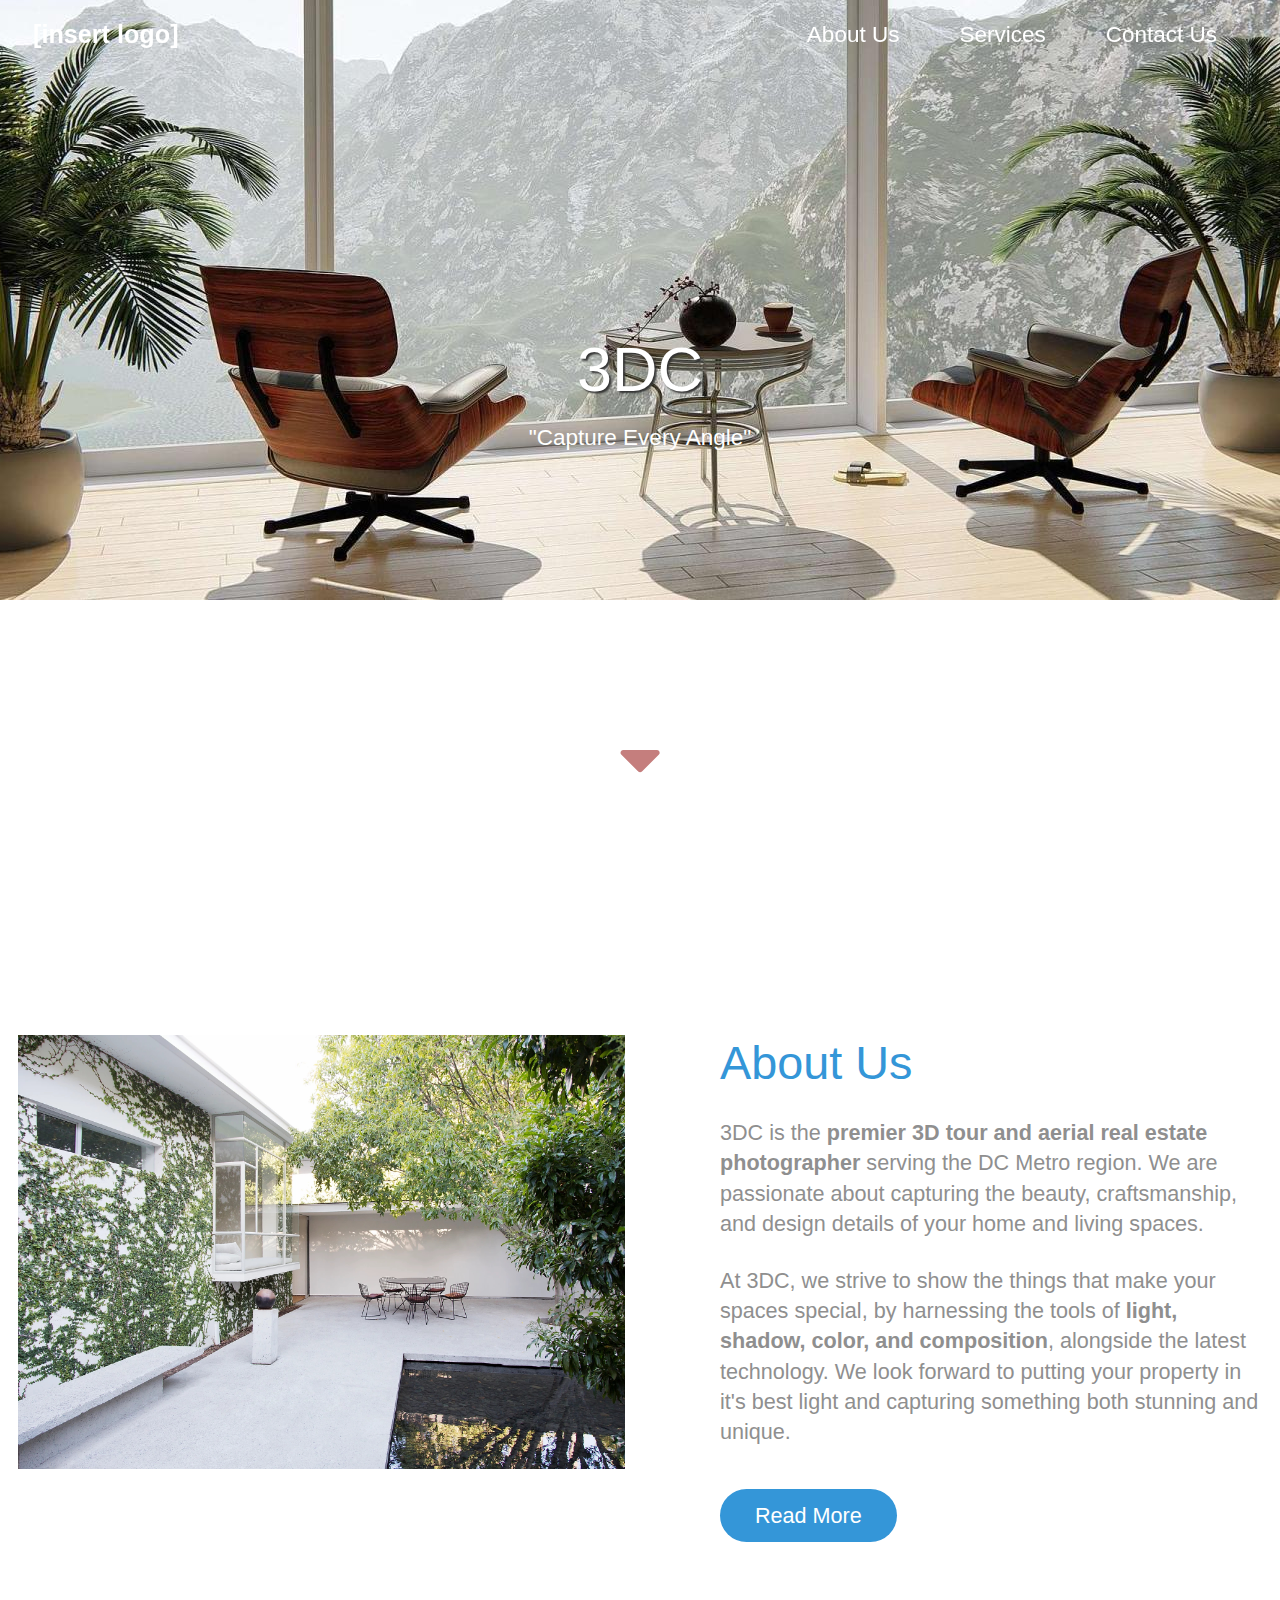
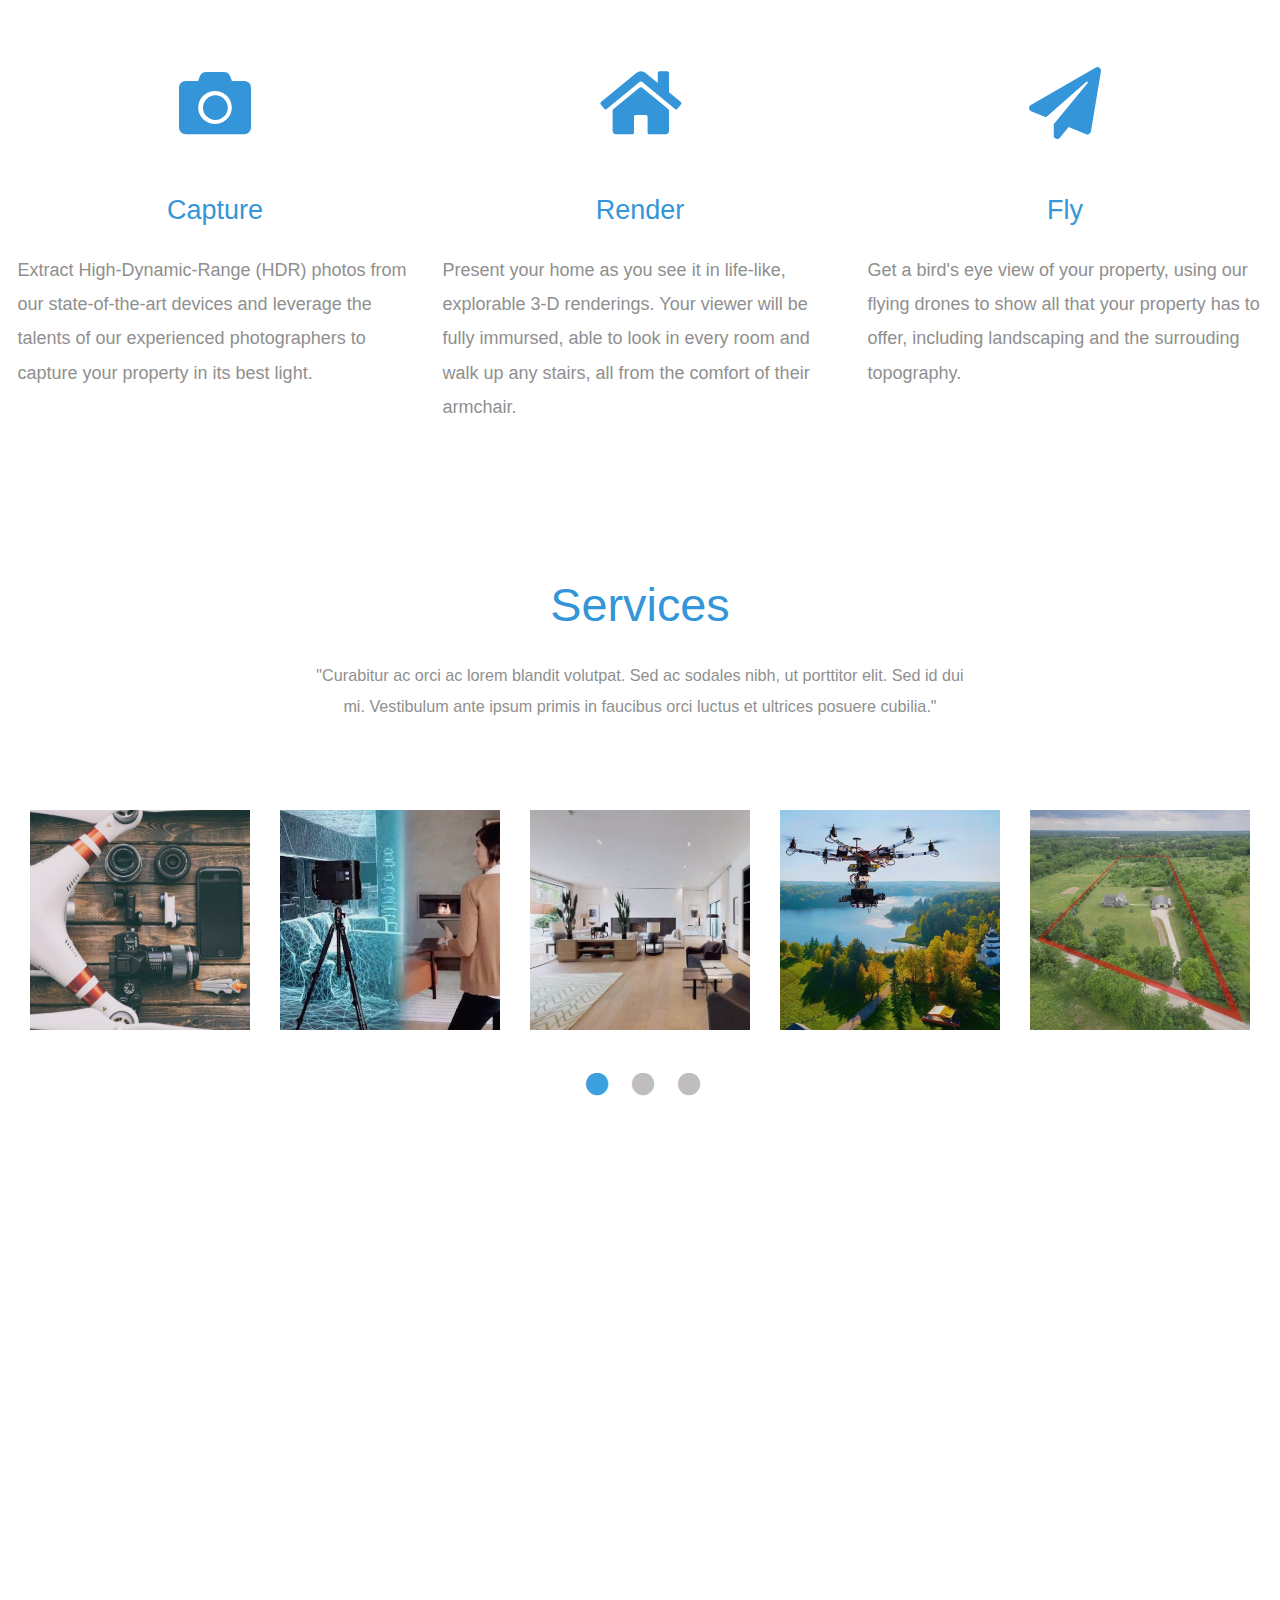
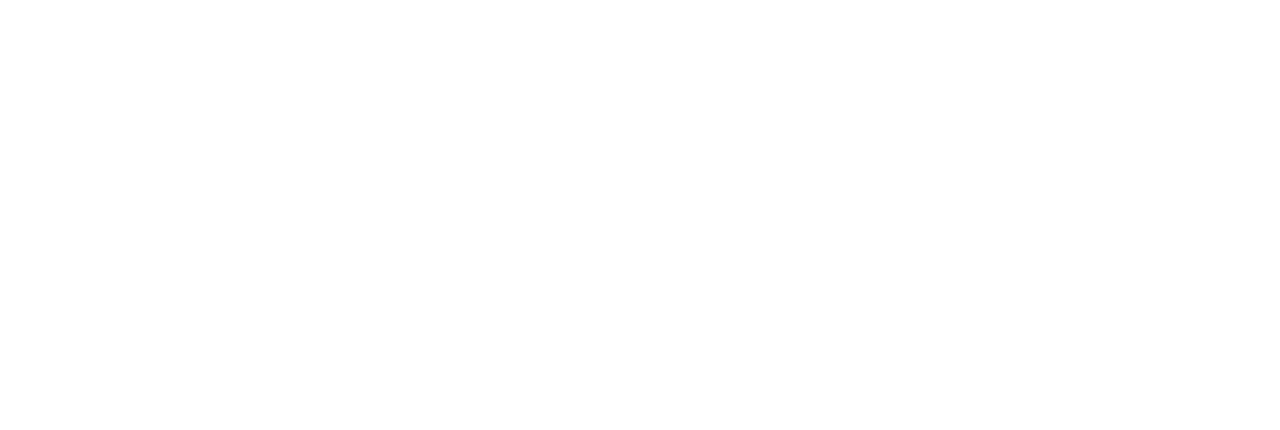
==== index.html @ afe804e0 "changed some placeholder text" ====
<!DOCTYPE html>
<html lang="en">
  <head>
    <meta charset="UTF-8" />
    <meta name="viewport" content="width=device-width, initial-scale=1.0" />
    <meta http-equiv="X-UA-Compatible" content="ie=edge" />
    <title>3dc homepage</title>
    <link rel="stylesheet" href="fontawesome-5.5/css/all.min.css" />
    <link rel="stylesheet" href="slick/slick.css">
    <link rel="stylesheet" href="slick/slick-theme.css">
    <link rel="stylesheet" href="magnific-popup/magnific-popup.css">
    <link rel="stylesheet" href="css/bootstrap.min.css" />
    <link rel="stylesheet" href="css/templatemo-style.css" />
    <!--
	The Town
	https://templatemo.com/tm-525-the-town
	-->
  </head>
  <body>
    <!-- Hero section -->
    <section id="hero" class="text-white tm-font-big tm-parallax">
      <!-- Navigation -->
      <nav class="navbar navbar-expand-md tm-navbar" id="tmNav">
        <div class="container">
          <div class="tm-next">
              <a href="#hero" class="navbar-brand">[insert logo]</a>
          </div>

          <button class="navbar-toggler" type="button" data-toggle="collapse" data-target="#navbarSupportedContent" aria-controls="navbarSupportedContent" aria-expanded="false" aria-label="Toggle navigation">
            <i class="fas fa-bars navbar-toggler-icon"></i>
          </button>
          <div class="collapse navbar-collapse" id="navbarSupportedContent">
            <ul class="navbar-nav ml-auto">
              <li class="nav-item">
                  <a class="nav-link tm-nav-link" href="#introduction">About Us</a>
              </li>
              <li class="nav-item">
                  <a class="nav-link tm-nav-link" href="#work">Services</a>
              </li>
              <li class="nav-item">
                  <a class="nav-link tm-nav-link" href="#contact">Contact Us</a>
              </li>
            </ul>
          </div>
        </div>
      </nav>

      <div class="text-center tm-hero-text-container">
        <div class="tm-hero-text-container-inner">
            <h2 class="tm-hero-title">3DC</h2>
            <p class="tm-hero-subtitle">
              "Capture Every Angle"
              <br />
            </p>
        </div>
      </div>

      <div class="tm-next tm-intro-next">
        <a href="#introduction" class="text-center tm-down-arrow-link">
          <i class="fas fa-3x fa-caret-down tm-down-arrow"></i>
        </a>
      </div>
    </section>

    <section id="introduction" class="tm-section-pad-top">
      <div class="container">
        <div class="row">
          <div class="col-lg-6">
            <img src="img/patio.jpg" alt="Image" class="img-fluid tm-intro-img" />
          </div>
          <div class="col-lg-6">
            <div class="tm-intro-text-container">
                <h2 class="tm-text-primary mb-4 tm-section-title">About Us</h2>
                <p class="mb-4 tm-intro-text">
                  3DC is the <strong>premier 3D tour and aerial real estate photographer </strong> serving the DC Metro region. We are passionate about capturing the beauty, craftsmanship, and design details of your home and living spaces.
              </p>
                <p class="mb-5 tm-intro-text">
                   At 3DC, we strive to show the things that make your spaces special, by harnessing the tools of <strong>light, shadow, color, and composition</strong>, alongside the latest technology. We look forward to putting your property in it's best light and capturing something both stunning and unique.
                  <!--<a rel="nofollow" href="https://templatemo.com">templatemo</a>. Thank you.
                  Curabitur dapibus tristique enim a imperdiet. Etiam
              tristique sem sed condimentum posuere.--> </p>
                <div class="tm-next">
                  <a href="#work" class="tm-intro-text tm-btn-primary">Read More</a>
                </div>
            </div>
          </div>
        </div>

        <div class="row tm-section-pad-top">
          <div class="col-lg-4">
            <i class="fas fa-4x fa-camera text-center tm-icon"></i>
            <h4 class="text-center tm-text-primary mb-4">Capture</h4>
            <p>
              Extract High-Dynamic-Range (HDR) photos from our state-of-the-art devices and leverage the talents of our experienced photographers to capture your property in its best light.
            </p>
          </div>

        <div class="col-lg-4 mt-5 mt-lg-0">
          <i class="fas fa-4x fa-home text-center tm-icon"></i>
          <h4 class="text-center tm-text-primary mb-4">Render</h4>
          <p>
            Present your home as you see it in life-like, explorable 3-D renderings. Your viewer will be fully immursed, able to look in every room and walk up any stairs, all from the comfort of their armchair.
          </p>
        </div>
        <div class="col-lg-4 mt-5 mt-lg-0">
          <i class="fas fa-4x fa-paper-plane text-center tm-icon"></i>
          <h4 class="text-center tm-text-primary mb-4">Fly</h4>
          <p>
            Get a bird's eye view of your property, using our flying drones to show all that your property has to offer, including landscaping and the surrouding topography.
          </p>
        </div>
      </div>
    </section>
    <section id="work" class="tm-section-pad-top">
      <div class="container tm-container-gallery">
        <div class="row">
          <div class="text-center col-12">
              <h2 class="tm-text-primary tm-section-title mb-4">Services</h2>
              <p class="mx-auto tm-work-description">
                "Curabitur ac orci ac lorem blandit volutpat. Sed ac sodales nibh, ut
                porttitor elit. Sed id dui mi. Vestibulum ante ipsum primis in faucibus
                orci luctus et ultrices posuere cubilia."
              </p>
          </div>
        </div>
        <div class="row">
            <div class="col-12">
                <div class="mx-auto tm-gallery-container">
                    <div class="grid tm-gallery">
                      <a href="img/1.jpg">
                        <figure class="effect-honey tm-gallery-item">
                          <img src="img/1.jpg" alt="Image" class="img-fluid">
                          <figcaption>
                            <h2><i>Package <span>Deals</span> </i></h2>
                          </figcaption>
                        </figure>
                      </a>
                      <a href="img/2.jpg">
                        <figure class="effect-honey tm-gallery-item">
                          <img src="img/2.jpg" alt="Image" class="img-fluid">
                          <figcaption>
                            <h2><i>3D <span>Property</span> Scans</i></h2>
                          </figcaption>
                        </figure>
                      </a>
                      <a href="img/3.jpg">
                        <figure class="effect-honey tm-gallery-item">
                          <img src="img/3.jpg" alt="Image" class="img-fluid">
                          <figcaption>
                            <h2><i>HDR <span>Photos</span> </i></h2>
                          </figcaption>
                        </figure>
                      </a>
                      <a href="img/4.jpg">
                        <figure class="effect-honey tm-gallery-item">
                          <img src="img/4.jpg" alt="Image" class="img-fluid">
                          <figcaption>
                            <h2><i>Aerial <span>Drone</span> Photography</i></h2>
                          </figcaption>
                        </figure>
                      </a>
                      <a href="img/5.jpg">
                        <figure class="effect-honey tm-gallery-item">
                          <img src="img/5.jpg" alt="Image" class="img-fluid">
                          <figcaption>
                            <h2><i>Property <span>Line</span> Overlays</i></h2>
                          </figcaption>
                        </figure>
                      </a>
                      <a href="img/6.jpg">
                        <figure class="effect-honey tm-gallery-item">
                          <img src="img/6.jpg" alt="Image" class="img-fluid">
                          <figcaption>
                            <h2><i>2D <span>Floor</span> Plans</i></h2>
                          </figcaption>
                        </figure>
                      </a>
                      <a href="img/7.jpg">
                        <figure class="effect-honey tm-gallery-item">
                          <img src="img/7.jpg" alt="Image" class="img-fluid">
                          <figcaption>
                            <h2><i>Meta <span>Data</span> Tagging</i></h2>
                          </figcaption>
                        </figure>
                      </a>
                      <a href="img/8.jpg">
                        <figure class="effect-honey tm-gallery-item">
                          <img src="img/8.jpg" alt="Image" class="img-fluid">
                          <figcaption>
                            <h2><i> <span>Consult</span> </i></h2>
                          </figcaption>
                        </figure>
                      </a>
                    </div>
                </div>
            </div>
          </div>
      </div>
    </section>

    <!-- Contact -->
    <section id="contact" class="tm-section-pad-top tm-parallax-2">
      <div class="container tm-container-contact">
        <div class="row">
            <div class="col-12">
                <h2 class="mb-4 tm-section-title">Contact Us</h2>
                <div class="mb-5 tm-underline">
                  <div class="tm-underline-inner"></div>
                </div>
                <p class="mb-5">
                  Nullam tincidunt, lacus a suscipit luctus, elit turpis tincidunt dui,
                  non tempus sem turpis vitae lorem. Maecenas eget odio in sapien ultrices
                  viverra vitae vel leo. Curabitur at elit eu risus pharetra pellentesque
                  at at velit.
                </p>
            </div>

            <div class="col-sm-12 col-md-6 d-flex align-items-center tm-contact-item">
              <a href="tel:0100200340" class="tm-contact-item-link">
                  <i class="fas fa-3x fa-phone mr-4"></i>
                  <span class="mb-0">202-640-1745‬</span>
              </a>
            </div>
            <div class="col-sm-12 col-md-6 d-flex align-items-center tm-contact-item">
              <a href="mailto:3dcsans@gmail.com" class="tm-contact-item-link">
                  <i class="fas fa-3x fa-envelope mr-4"></i>
                  <span class="mb-0">3dcsans@gmail.com</span>
              </a>
            </div>
            <!-- <div class="col-sm-12 col-md-6 d-flex align-items-center tm-contact-item">
              <a href="https://www.google.com/maps" class="tm-contact-item-link">
                  <i class="fas fa-3x fa-map-marker-alt mr-4"></i>
                  <span class="mb-0">Location on Maps</span>
              </a>
            </div> -->
            <!-- <div class="col-sm-12 col-md-6 d-flex align-items-center tm-contact-item">
              <form action="" method="get">
                <input name="email" type="email" placeholder="Subscribe your email" class="tm-input" required />
                <button type="submit" class="btn tm-btn-submit">Submit</button>
              </form>
            </div> -->
        </div>
      </div>
      <footer class="text-center small tm-footer">
          <p class="mb-0">
             &copy; 3DC
          </p>
          <p>
            Design: Modified <a rel="nofollow" href="https://templatemo.com" class="tm-footer-link">Template Mo</a>
          </p>
        </footer>
    </section>
    <script src="js/jquery-1.9.1.min.js"></script>
    <script src="slick/slick.min.js"></script>
    <script src="magnific-popup/jquery.magnific-popup.min.js"></script>
    <script src="js/jquery.singlePageNav.min.js"></script>
    <script src="js/bootstrap.min.js"></script>
    <script>

      function getOffSet(){
        var _offset = 450;
        var windowHeight = window.innerHeight;

        if(windowHeight > 500) {
          _offset = 400;
        }
        if(windowHeight > 680) {
          _offset = 300
        }
        if(windowHeight > 830) {
          _offset = 210;
        }

        return _offset;
      }

      function setParallaxPosition($doc, multiplier, $object){
        var offset = getOffSet();
        var from_top = $doc.scrollTop(),
          bg_css = 'center ' +(multiplier * from_top - offset) + 'px';
        $object.css({"background-position" : bg_css });
      }

      // Parallax function
      // Adapted based on https://codepen.io/roborich/pen/wpAsm
      var background_image_parallax = function($object, multiplier, forceSet){
        multiplier = typeof multiplier !== 'undefined' ? multiplier : 0.5;
        multiplier = 1 - multiplier;
        var $doc = $(document);
        // $object.css({"background-attatchment" : "fixed"});

        if(forceSet) {
          setParallaxPosition($doc, multiplier, $object);
        } else {
          $(window).scroll(function(){
            setParallaxPosition($doc, multiplier, $object);
          });
        }
      };

      var background_image_parallax_2 = function($object, multiplier){
        multiplier = typeof multiplier !== 'undefined' ? multiplier : 0.5;
        multiplier = 1 - multiplier;
        var $doc = $(document);
        $object.css({"background-attachment" : "fixed"});
        $(window).scroll(function(){
          var firstTop = $object.offset().top,
              pos = $(window).scrollTop(),
              yPos = Math.round((multiplier * (firstTop - pos)) - 186);

          var bg_css = 'center ' + yPos + 'px';

          $object.css({"background-position" : bg_css });
        });
      };

      $(function(){
        // Hero Section - Background Parallax
        background_image_parallax($(".tm-parallax"), 0.30, false);
        background_image_parallax_2($("#contact"), 0.80);

        // Handle window resize
        window.addEventListener('resize', function(){
          background_image_parallax($(".tm-parallax"), 0.30, true);
        }, true);

        // Detect window scroll and update navbar
        $(window).scroll(function(e){
          if($(document).scrollTop() > 120) {
            $('.tm-navbar').addClass("scroll");
          } else {
            $('.tm-navbar').removeClass("scroll");
          }
        });

        // Close mobile menu after click
        $('#tmNav a').on('click', function(){
          $('.navbar-collapse').removeClass('show');
        })

        // Scroll to corresponding section with animation
        $('#tmNav').singlePageNav();

        // Add smooth scrolling to all links
        // https://www.w3schools.com/howto/howto_css_smooth_scroll.asp
        $("a").on('click', function(event) {
          if (this.hash !== "") {
            event.preventDefault();
            var hash = this.hash;

            $('html, body').animate({
              scrollTop: $(hash).offset().top
            }, 400, function(){
              window.location.hash = hash;
            });
          } // End if
        });

        // Pop up
        $('.tm-gallery').magnificPopup({
          delegate: 'a',
          type: 'image',
          gallery: { enabled: true }
        });

        // Gallery
        $('.tm-gallery').slick({
          dots: true,
          infinite: false,
          slidesToShow: 5,
          slidesToScroll: 2,
          responsive: [
          {
            breakpoint: 1199,
            settings: {
              slidesToShow: 4,
              slidesToScroll: 2
            }
          },
          {
            breakpoint: 991,
            settings: {
              slidesToShow: 3,
              slidesToScroll: 2
            }
          },
          {
            breakpoint: 767,
            settings: {
              slidesToShow: 2,
              slidesToScroll: 1
            }
          },
          {
            breakpoint: 480,
            settings: {
              slidesToShow: 1,
              slidesToScroll: 1
            }
          }
        ]
        });
      });
    </script>
  </body>
</html>
---- css/templatemo-style.css ----
/*

The Town

https://templatemo.com/tm-525-the-town

*/

html {
  font-size: 18px;
}

body {
  color: #8f8f8f;
  margin: 0;
  padding: 0;
  overflow-x: hidden;
}
a {
  transition: all 0.3s ease;
}

a:hover,
a:focus {
  text-decoration: none;
}

a:focus {
  outline: none;
}

.btn {
  padding: 8px 32px;
}

.btn:hover {
  background-color: #ced4da;
}

.tm-section-pad-top {
  padding-top: 135px;
}

.tm-text-primary {
  color: #3496d8;
}

.tm-font-big {
  font-size: 1.25rem;
}

.tm-btn-primary {
  color: white;
  background-color: #3496d8;
  padding: 14px 35px;
  border-radius: 30px;
}

.tm-btn-primary:hover,
.tm-btn-primary:focus {
  color: white;
  background-color: #73c1f6;
}

/* Navbar */

.tm-navbar {
  position: fixed;
  width: 100%;
  z-index: 1000;
  background-color: transparent;
  transition: all 0.3s ease;
}

.tm-navbar.scroll {
  background-color: white;
  border-bottom: 1px solid #e9ecef;
}

.navbar-brand {
  color: white;
  font-size: 1.4rem;
  font-weight: bold;
}

.navbar-brand:hover,
.tm-navbar.scroll .navbar-brand:hover {
  color: #3496d8;
}

.tm-navbar.scroll .navbar-brand {
  color: #8f8f8f;
}

.nav-item {
  list-style: none;
}

.tm-nav-link {
  color: white;
}

.tm-navbar.scroll .tm-nav-link {
  color: #8f8f8f;
}

.tm-navbar.scroll .tm-nav-link:hover,
.tm-navbar.scroll .tm-nav-link.current,
.tm-nav-link:hover {
  color: #3496d8;
}

.navbar-toggler {
  border: 1px solid white;
  padding-left: 10px;
  padding-right: 10px;
}

.navbar-toggler-icon {
  color: white;
  padding-top: 6px;
}

.tm-navbar.scroll .navbar-toggler {
  border: 1px solid #8f8f8f;
}

.tm-navbar.scroll .navbar-toggler-icon {
  color: #8f8f8f;
}

/* Hero */

#hero {
  background-image: url(../img/view2.jpg);
  background-repeat: no-repeat;
  height: 100vh;
  min-height: 375px;
  position: relative;
}

@media (min-height: 830px) {
  #hero {
    background-position: center -210px;
  }
}

@media (min-height: 680px) and (max-height: 829px) {
  #hero {
    background-position: center -300px;
  }
}

@media (min-height: 500px) and (max-height: 679px) {
  #hero {
    background-position: center -400px;
  }
}

@media (max-height: 499px) {
  #hero {
    background-position: center -450px;
  }
}

.tm-hero-text-container {
  width: 100%;
  height: 100%;
  display: flex;
  flex-flow: column;
  justify-content: center;
}

.tm-hero-text-container-inner {
  margin-top: -90px;
}

.tm-hero-title {
  font-size: 3.5rem;
  text-shadow: 2px 2px 2px #333;
}

.tm-intro-next {
  position: absolute;
  bottom: 100px;
  left: 0;
  right: 0;
}

@media (max-height: 480px) {
  .tm-hero-text-container-inner {
    margin-top: -40px;
  }

  .tm-intro-next {
    bottom: 20px;
  }
}

.tm-down-arrow-link {
  display: block;
  margin-top: 18%;
}

.tm-down-arrow {
  color: #c57e7d;
  cursor: pointer;
  background: white;
  border-radius: 50%;
  padding: 10px 22px 8px;
  transition: all 0.3s ease;
}

.tm-down-arrow:hover,
.tm-down-arrow:focus {
  color: white;
  background: #3496d8;
}

/* Introduction */

.tm-section-title {
  font-size: 2.6rem;
  font-weight: normal;
}

.tm-intro-text {
  font-size: 1.2rem;
  line-height: 1.4;
}

.tm-icon {
  display: block;
  margin-bottom: 55px;
  color: #3496d8;
}

/* Work */

.tm-work-description {
  max-width: 650px;
  width: 100%;
  font-size: 0.9rem;
}

.tm-gallery-container {
  padding-top: 70px;
  padding-bottom: 120px;
}

.tm-gallery-item {
  margin: 0 15px;
}

.slick-dots {
  bottom: -65px;
}

.slick-dots li {
  margin: 0 13px;
}

.slick-dots li button:hover:before,
.slick-dots li button:focus:before,
.slick-dots li.slick-active button:before {
  opacity: 1;
  color: #3ba0dd;
}

.slick-dots li button:before {
  font-size: 26px;
}

/* Hover Effect */
/* Common style */
.grid figure {
  position: relative;
  float: left;
  overflow: hidden;
  /* margin: 10px 1%;
  min-width: 320px;
	max-width: 480px;
	max-height: 360px;
	width: 48%; */
  background: #3085a3;
  text-align: center;
  cursor: pointer;
}

.grid figure img {
  position: relative;
  display: block;
  min-height: 100%;
  max-width: 100%;
  opacity: 0.8;
}

.grid figure figcaption {
  padding: 2em;
  color: #fff;
  text-transform: uppercase;
  font-size: 1.25em;
  -webkit-backface-visibility: hidden;
  backface-visibility: hidden;
}

.grid figure figcaption::before,
.grid figure figcaption::after {
  pointer-events: none;
}

.grid figure figcaption,
.grid figure figcaption > a {
  position: absolute;
  top: 0;
  left: 0;
  width: 100%;
  height: 100%;
}

/* Anchor will cover the whole item by default */
/* For some effects it will show as a button */
.grid figure figcaption > a {
  z-index: 1000;
  text-indent: 200%;
  white-space: nowrap;
  font-size: 0;
  opacity: 0;
}

.grid figure h2 {
  word-spacing: -0.15em;
  font-weight: 300;
}

.grid figure h2 span {
  font-weight: 800;
}

.grid figure h2,
.grid figure p {
  margin: 0;
}

.grid figure p {
  letter-spacing: 1px;
  font-size: 68.5%;
}

/*---------------*/
/***** Honey *****/
/*---------------*/

figure.effect-honey {
  background: #4a3753;
  max-width: 220px;
}

figure.effect-honey img {
  opacity: 0.9;
  -webkit-transition: opacity 0.35s;
  transition: opacity 0.35s;
}

figure.effect-honey:hover img {
  opacity: 0.5;
}

figure.effect-honey figcaption::before {
  position: absolute;
  bottom: 0;
  left: 0;
  width: 100%;
  height: 10px;
  background: #3496d8;
  content: "";
  -webkit-transform: translate3d(0, 10px, 0);
  transform: translate3d(0, 10px, 0);
}

figure.effect-honey h2 {
  position: absolute;
  bottom: 0;
  left: 0;
  padding: 1em 1.5em;
  width: 100%;
  text-align: left;
  -webkit-transform: translate3d(0, -30px, 0);
  transform: translate3d(0, -30px, 0);
}

figure.effect-honey h2 i {
  font-style: normal;
  opacity: 0;
  -webkit-transition: opacity 0.35s, -webkit-transform 0.35s;
  transition: opacity 0.35s, transform 0.35s;
  -webkit-transform: translate3d(0, -30px, 0);
  transform: translate3d(0, -30px, 0);
}

figure.effect-honey figcaption::before,
figure.effect-honey h2 {
  -webkit-transition: -webkit-transform 0.35s;
  transition: transform 0.35s;
}

figure.effect-honey:hover figcaption::before,
figure.effect-honey:hover h2,
figure.effect-honey:hover h2 i {
  opacity: 1;
  -webkit-transform: translate3d(0, 0, 0);
  transform: translate3d(0, 0, 0);
}

/* Contact */

#contact {
  color: white;
  background-image: url(../img/glass.jpg);
  background-position: center;
  background-repeat: no-repeat;
  min-height: 850px;
  position: relative;
  padding-bottom: 50px;
  padding-top: 160px;
}

.tm-underline {
  border-top: 2px solid white;
  height: 8px;
  width: 100%;
}

.tm-underline-inner {
  width: 25%;
  height: 8px;
  background: white;
}

.tm-contact-item {
  margin-bottom: 75px;
}

.tm-contact-item-link {
  display: flex;
  align-items: center;
}

.tm-contact-item-link i,
.tm-contact-item-link span {
  color: white;
  transition: all 0.3s ease;
}

.tm-contact-item-link:hover i,
.tm-contact-item-link:hover span {
  color: #3496d8;
}

.tm-input {
  padding: 8px 25px;
  border-radius: 3px;
  border: 1px solid white;
  background: transparent;
  color: white;
}

::placeholder {
  /* Chrome, Firefox, Opera, Safari 10.1+ */
  color: white;
  opacity: 1; /* Firefox */
}

:-ms-input-placeholder {
  /* Internet Explorer 10-11 */
  color: white;
}

::-ms-input-placeholder {
  /* Microsoft Edge */
  color: white;
}

.tm-btn-submit {
  margin-left: 20px;
}

.tm-footer {
  position: absolute;
  bottom: 35px;
  left: 0;
  right: 0;
  padding: 0 15px;
}

.tm-footer-link {
  color: white;
}

.tm-footer-link:hover,
.tm-footer-link:focus {
  color: #3496d8;
  text-decoration: none;
}

p {
  line-height: 1.9;
}

@media (min-width: 768px) {
  .tm-intro-text-container {
    padding-left: 65px;
  }

  .navbar-expand-md .navbar-nav .nav-link {
    padding-right: 30px;
    padding-left: 30px;
  }
}

@media (min-width: 1200px) {
  .container {
    max-width: 1275px;
  }

  .tm-container-gallery {
    max-width: 1290px;
  }

  .tm-container-contact {
    max-width: 1063px;
  }
}

@media (max-width: 991px) {
  .tm-intro-text-container {
    padding-left: 15px;
    padding-top: 30px;
    max-width: 600px;
    margin-left: auto;
    margin-right: auto;
  }

  .tm-intro-img {
    display: block;
    margin-left: auto;
    margin-right: auto;
  }

  .tm-btn-submit {
    margin-left: 0;
    margin-top: 20px;
  }
}

@media (max-width: 767px) {
  .tm-btn-submit {
    margin-left: 20px;
    margin-top: 0;
  }

  .navbar-nav {
    max-width: 200px;
    text-align: right;
  }

  .navbar-collapse {
    background-color: rgb(255, 255, 255);
    padding: 10px;
    border-radius: 3px;
  }

  .navbar-collapse .nav-link {
    color: #8f8f8f;
  }
}

@media (max-width: 480px) {
  .tm-gallery-container {
    max-width: 220px;
    margin-left: auto;
    margin-right: auto;
  }

  .slick-dots li {
    margin: 0 8px;
  }

  .tm-gallery-item {
    margin: 0;
  }
}

@media (max-width: 420px) {
  .tm-btn-submit {
    display: block;
    margin-left: 0;
    margin-top: 20px;
  }
}
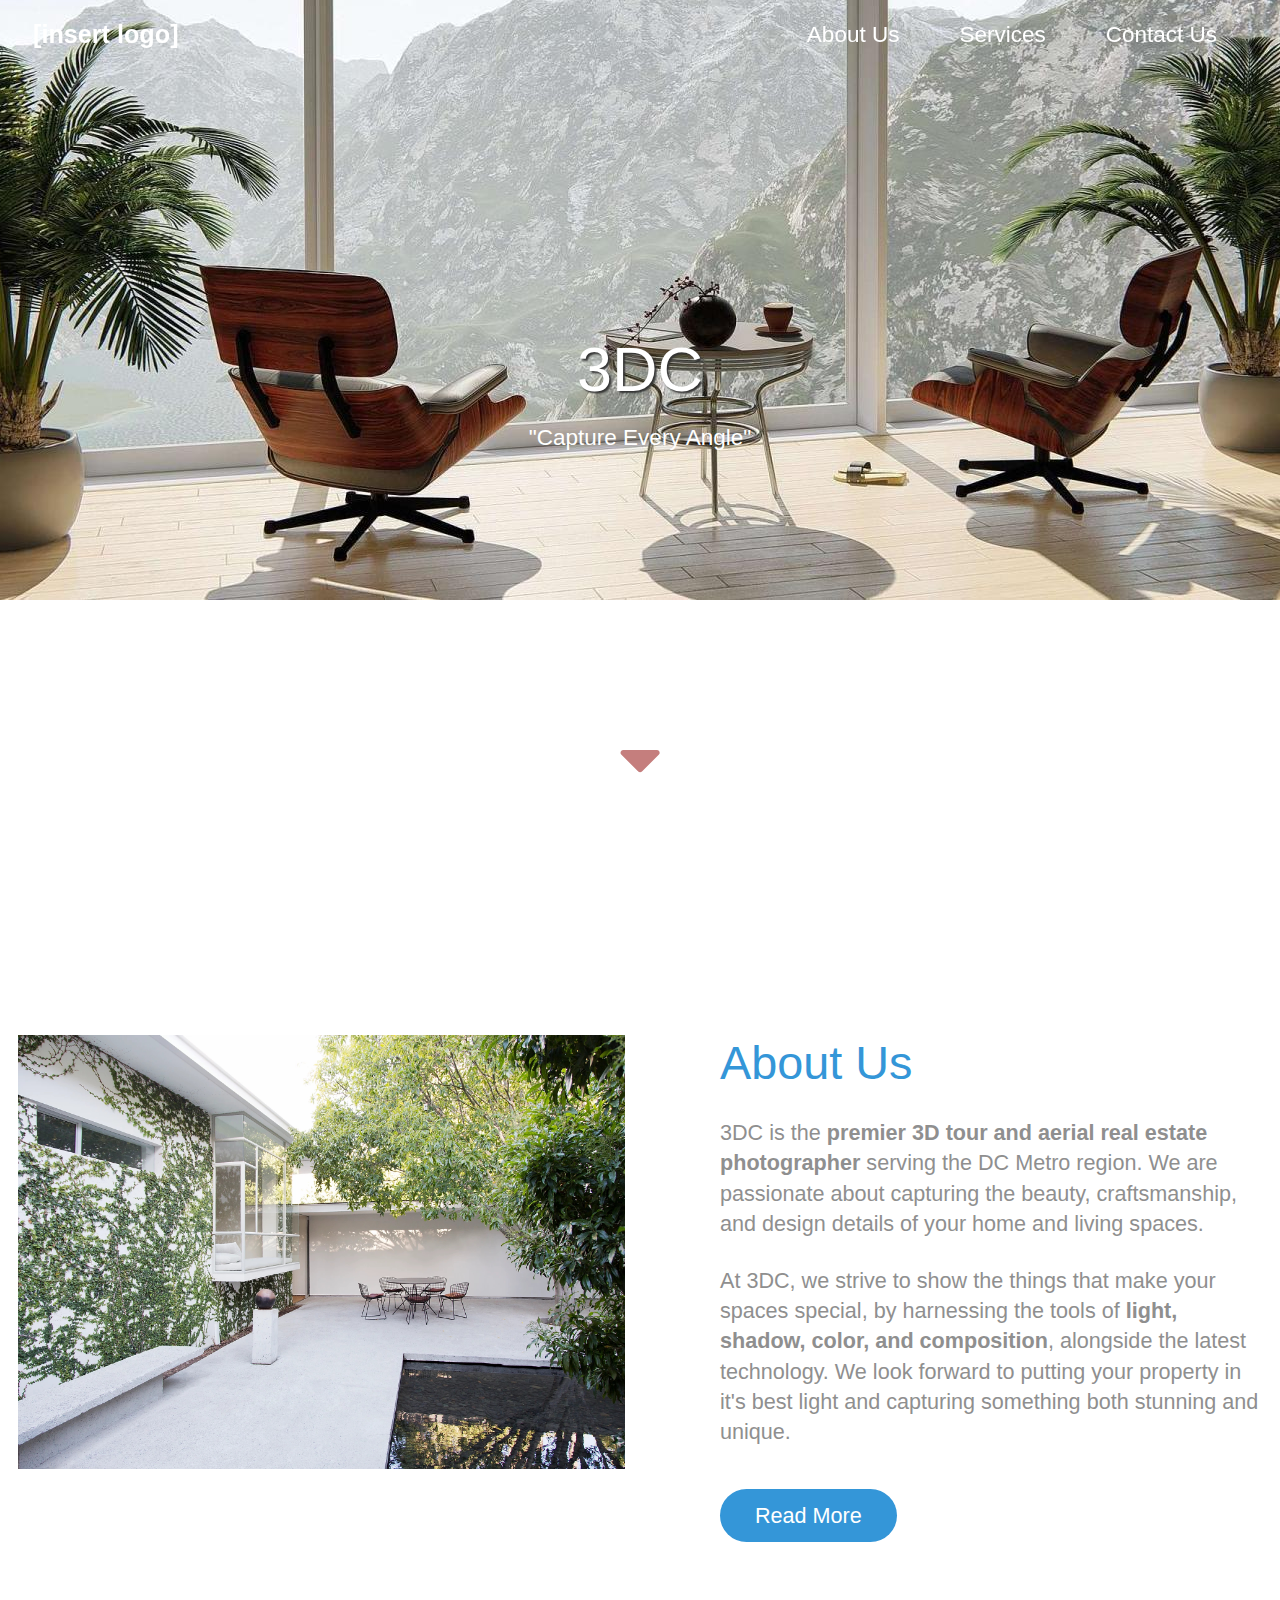
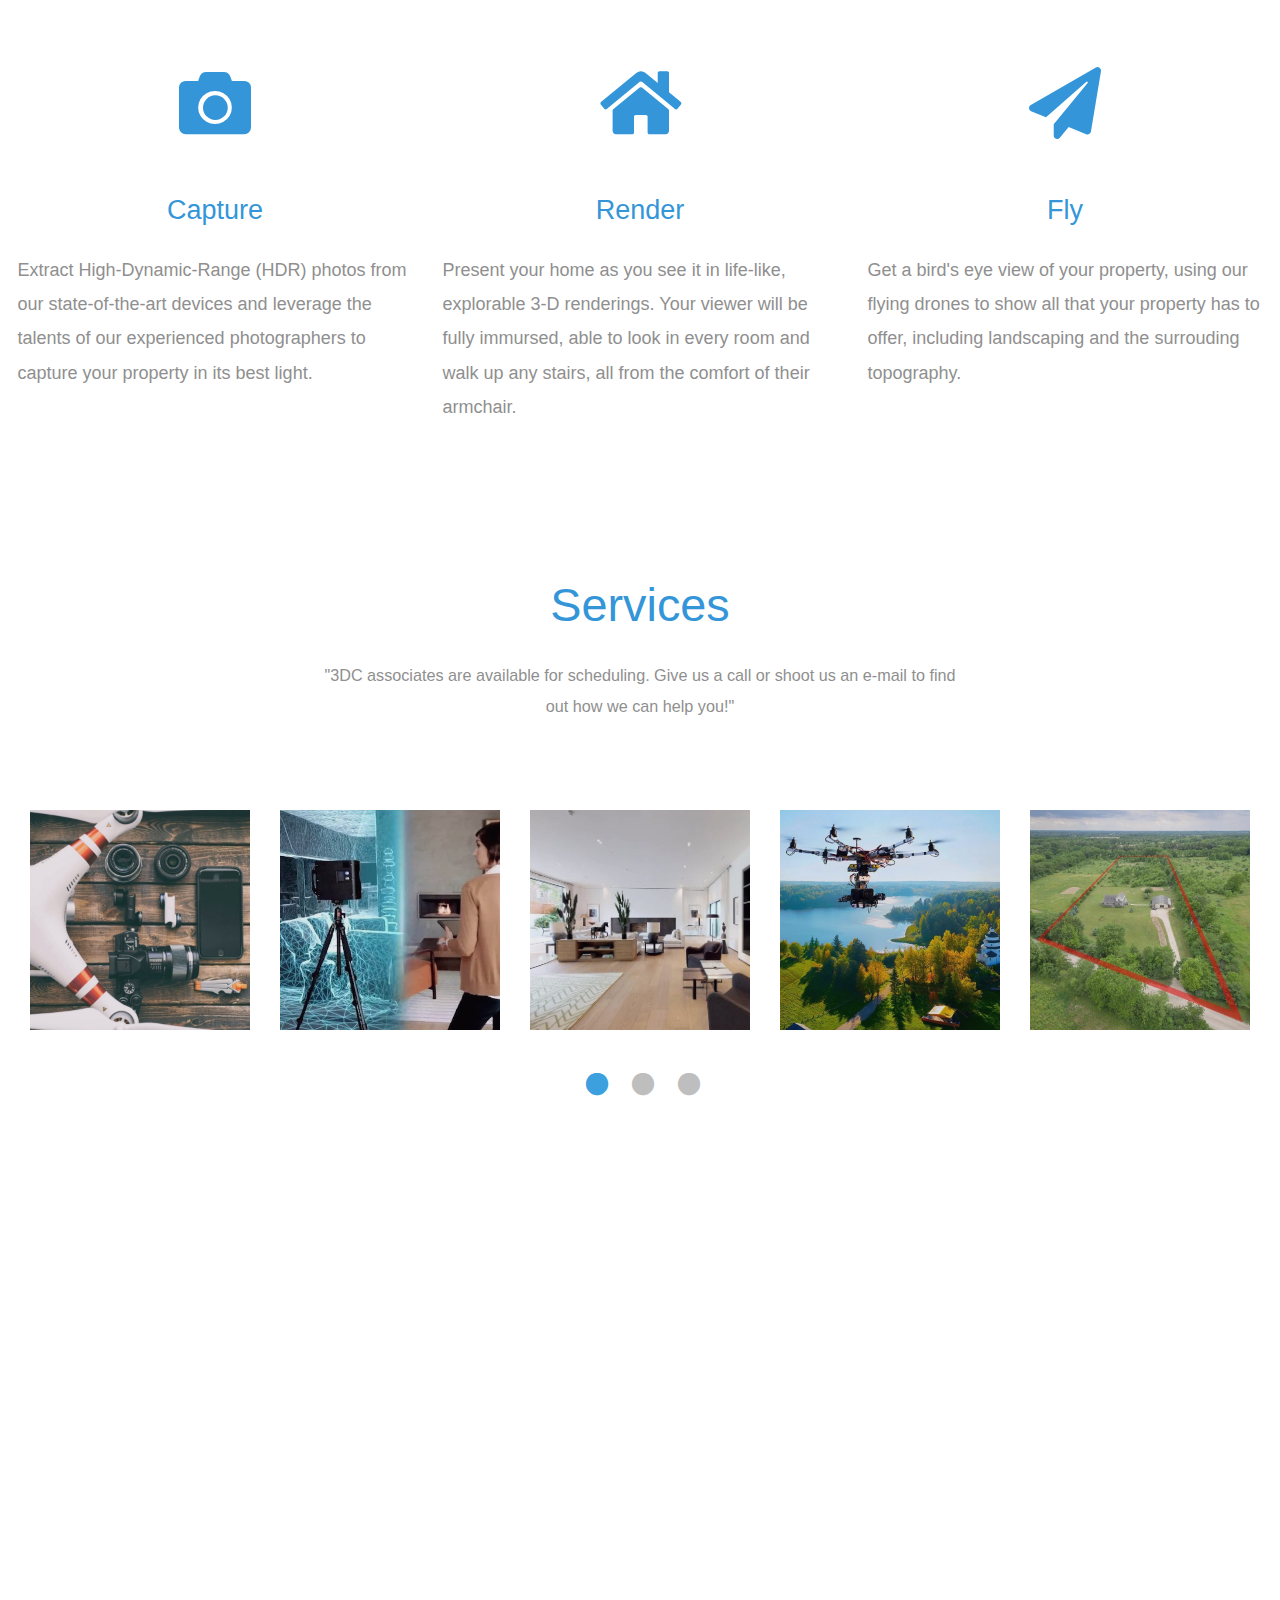
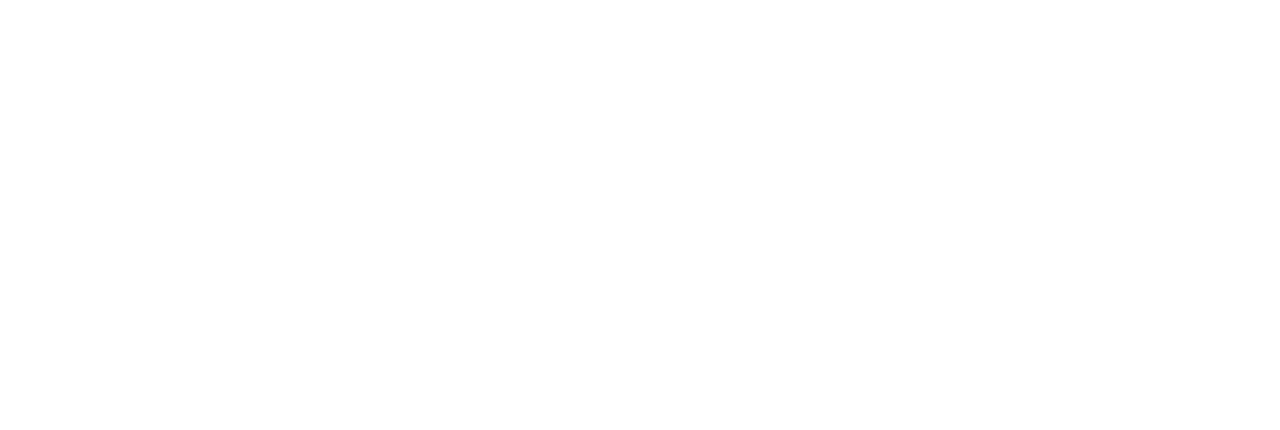
==== commit 6f86155f: "contact info" ====
--- a/index.html
+++ b/index.html
@@ -117,9 +117,7 @@
           <div class="text-center col-12">
               <h2 class="tm-text-primary tm-section-title mb-4">Services</h2>
               <p class="mx-auto tm-work-description">
-                "Curabitur ac orci ac lorem blandit volutpat. Sed ac sodales nibh, ut
-                porttitor elit. Sed id dui mi. Vestibulum ante ipsum primis in faucibus
-                orci luctus et ultrices posuere cubilia."
+                "3DC associates are available for scheduling. Give us a call or shoot us an e-mail to find out how we can help you!"
               </p>
           </div>
         </div>
@@ -222,9 +220,9 @@
               </a>
             </div>
             <div class="col-sm-12 col-md-6 d-flex align-items-center tm-contact-item">
-              <a href="mailto:3dcsans@gmail.com" class="tm-contact-item-link">
+              <a href="mailto:email@3dc.biz" class="tm-contact-item-link">
                   <i class="fas fa-3x fa-envelope mr-4"></i>
-                  <span class="mb-0">3dcsans@gmail.com</span>
+                  <span class="mb-0">email@3dc.biz</span>
               </a>
             </div>
             <!-- <div class="col-sm-12 col-md-6 d-flex align-items-center tm-contact-item">
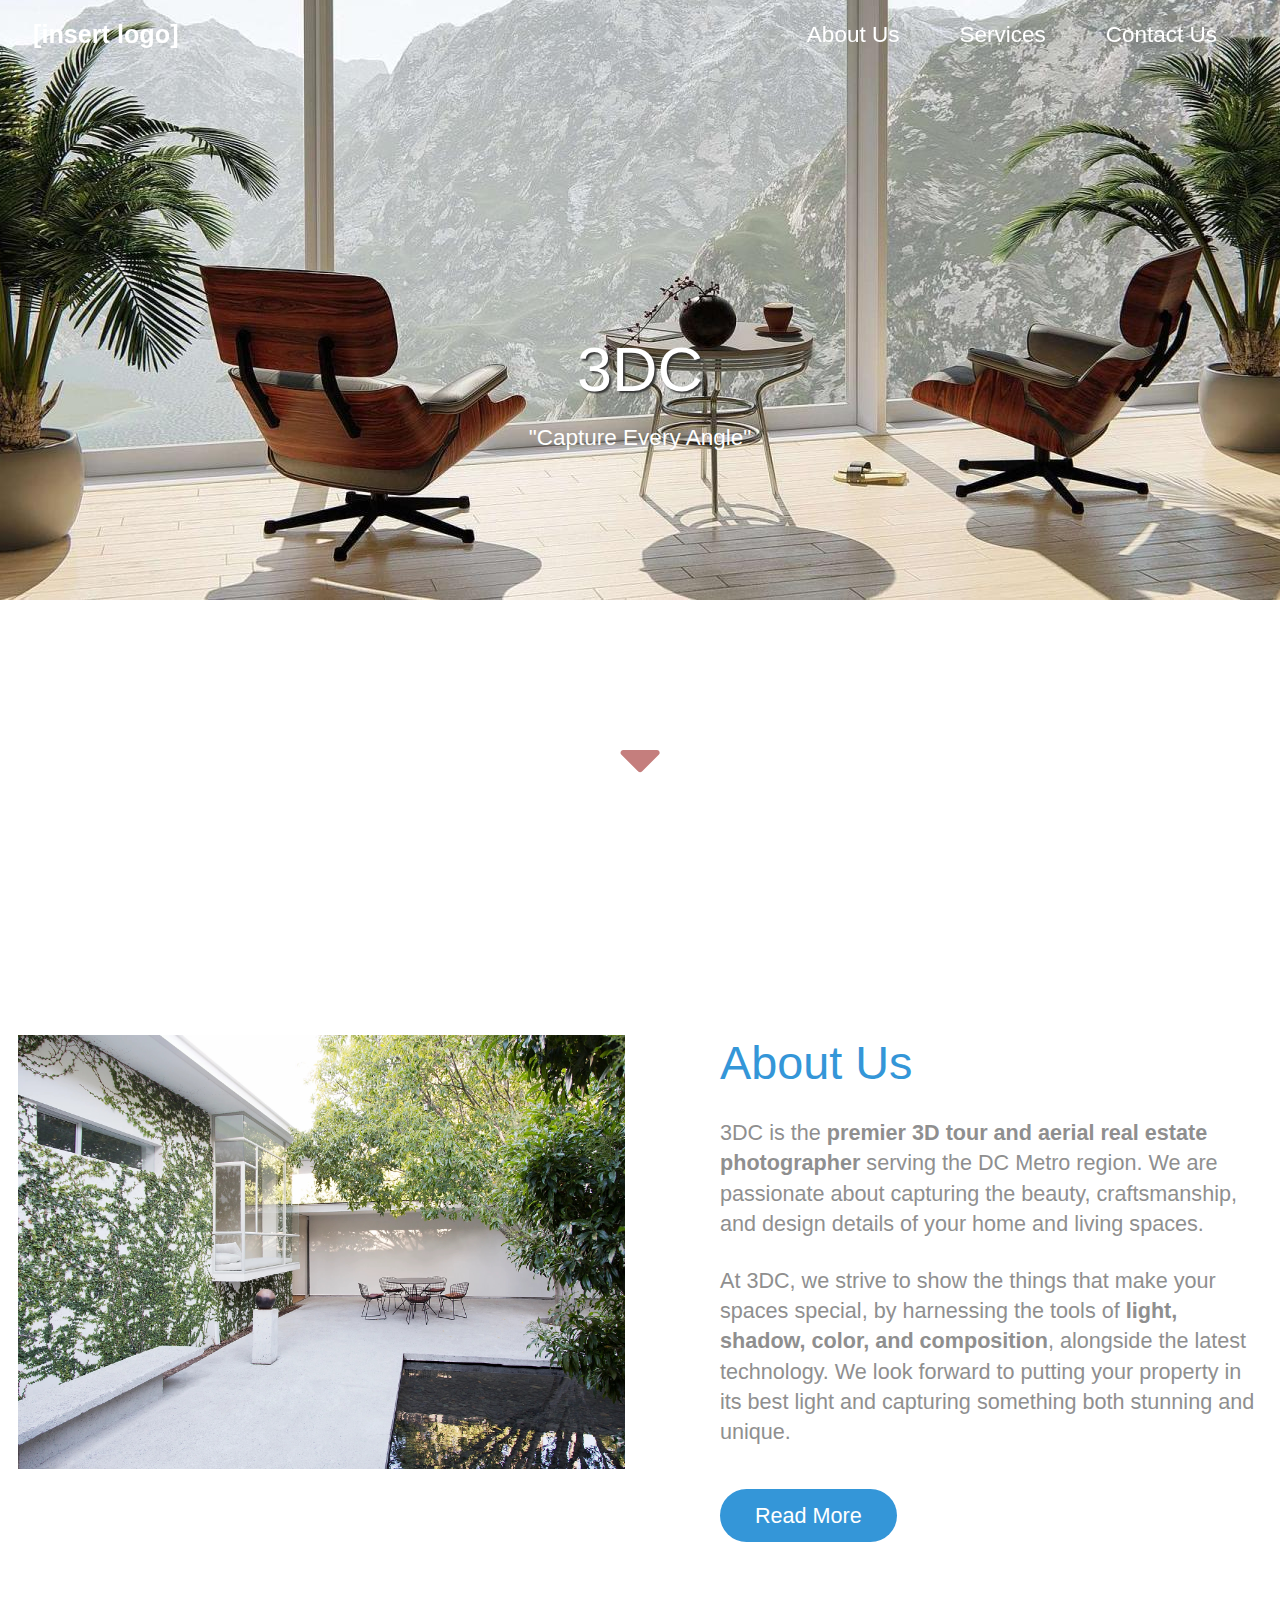
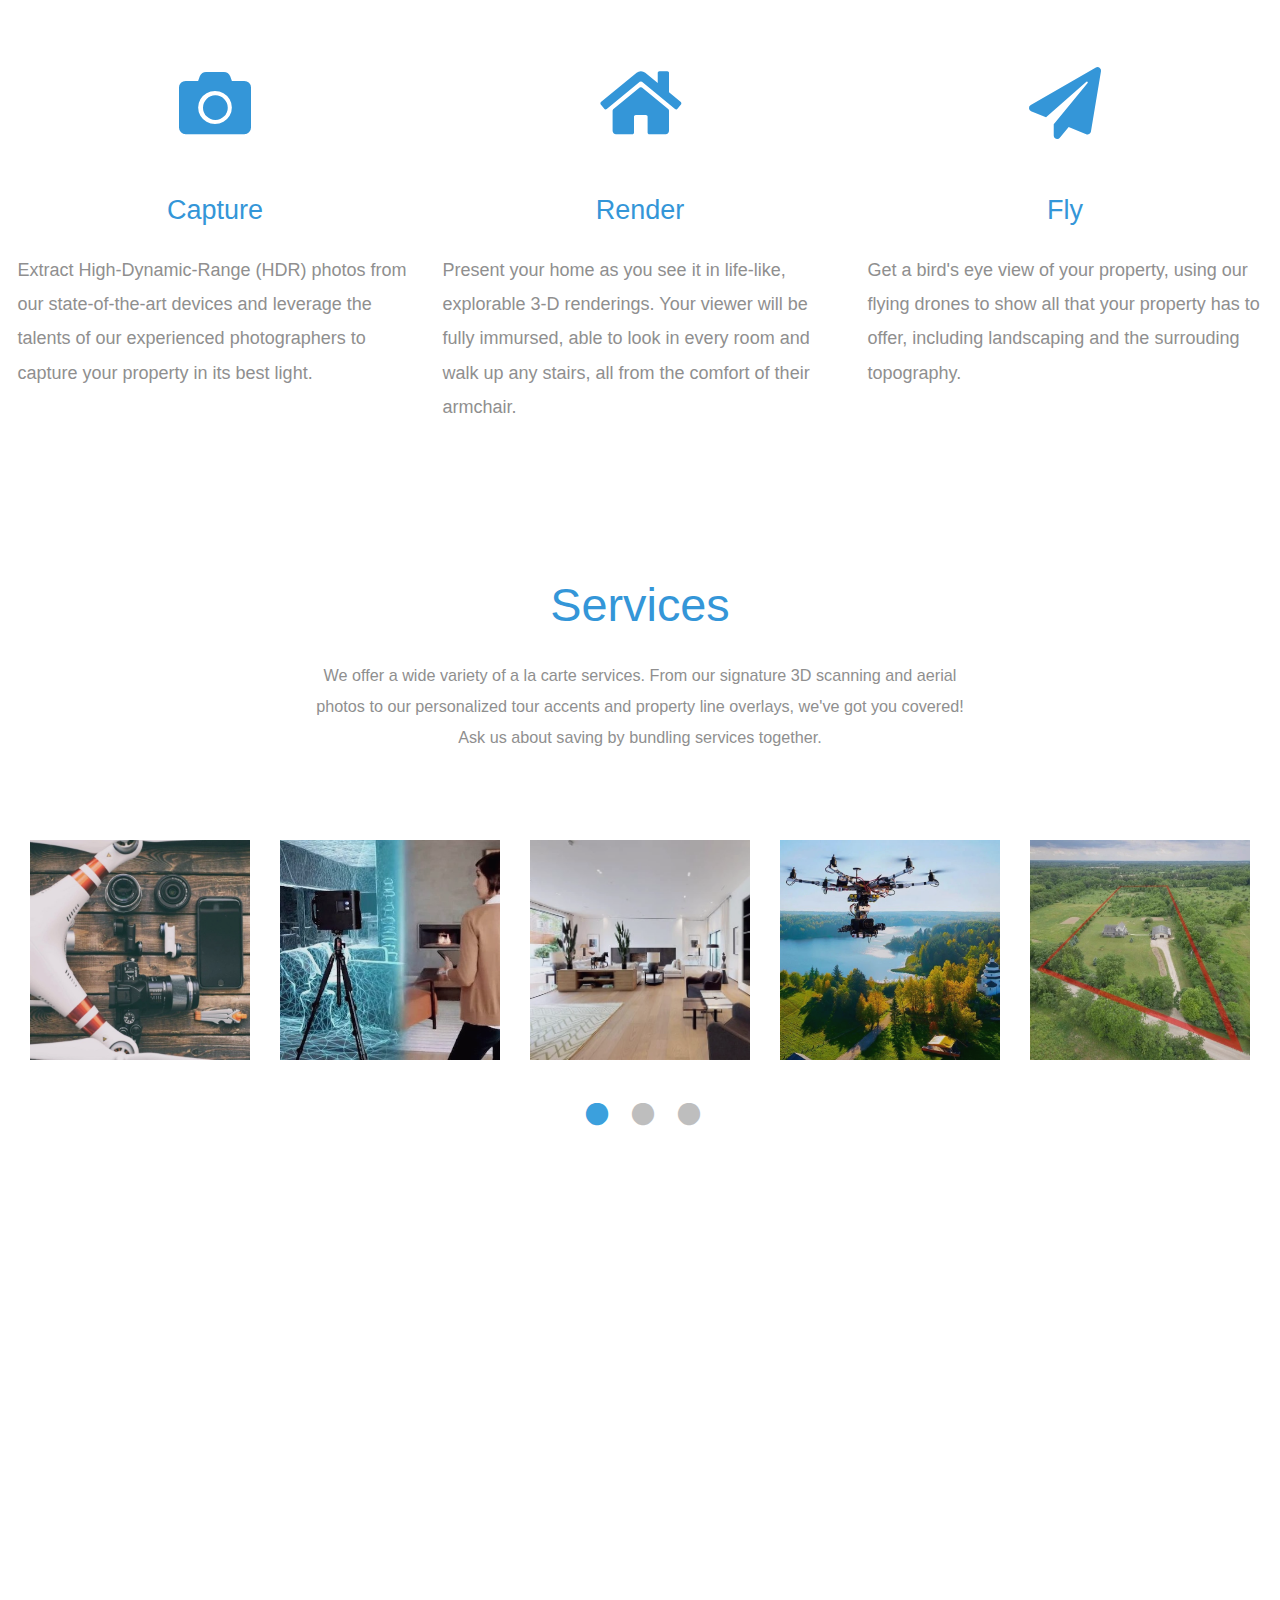
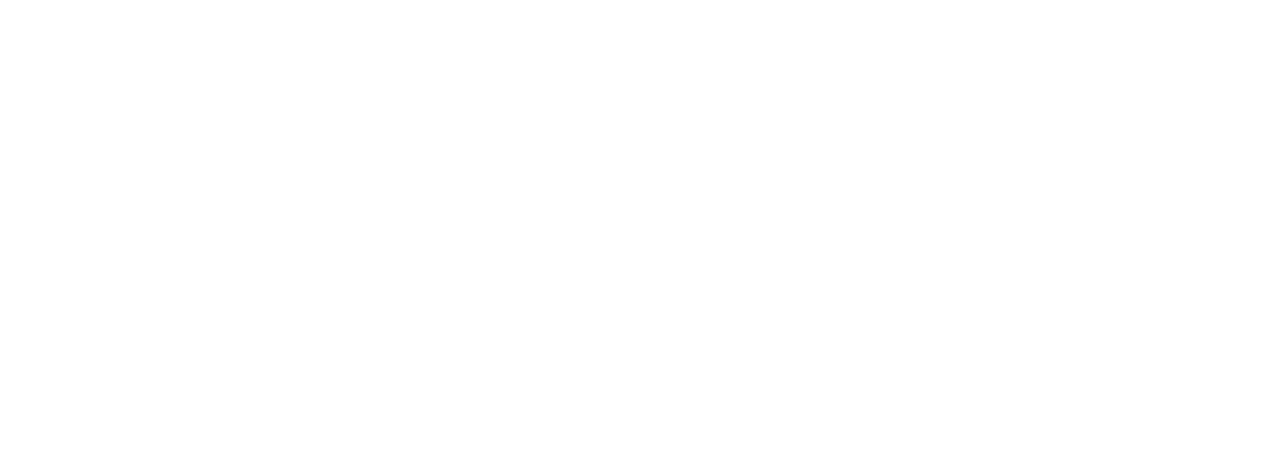
==== commit d68f34da: "small changes" ====
--- a/index.html
+++ b/index.html
@@ -75,7 +75,7 @@
                   3DC is the <strong>premier 3D tour and aerial real estate photographer </strong> serving the DC Metro region. We are passionate about capturing the beauty, craftsmanship, and design details of your home and living spaces.
               </p>
                 <p class="mb-5 tm-intro-text">
-                   At 3DC, we strive to show the things that make your spaces special, by harnessing the tools of <strong>light, shadow, color, and composition</strong>, alongside the latest technology. We look forward to putting your property in it's best light and capturing something both stunning and unique.
+                   At 3DC, we strive to show the things that make your spaces special, by harnessing the tools of <strong>light, shadow, color, and composition</strong>, alongside the latest technology. We look forward to putting your property in its best light and capturing something both stunning and unique.
                   <!--<a rel="nofollow" href="https://templatemo.com">templatemo</a>. Thank you.
                   Curabitur dapibus tristique enim a imperdiet. Etiam
               tristique sem sed condimentum posuere.--> </p>
@@ -117,7 +117,7 @@
           <div class="text-center col-12">
               <h2 class="tm-text-primary tm-section-title mb-4">Services</h2>
               <p class="mx-auto tm-work-description">
-                "3DC associates are available for scheduling. Give us a call or shoot us an e-mail to find out how we can help you!"
+                We offer a wide variety of a la carte services. From our signature 3D scanning and aerial photos to our personalized tour accents and property line overlays, we've got you covered! Ask us about saving by bundling services together. 
               </p>
           </div>
         </div>
@@ -206,10 +206,7 @@
                   <div class="tm-underline-inner"></div>
                 </div>
                 <p class="mb-5">
-                  Nullam tincidunt, lacus a suscipit luctus, elit turpis tincidunt dui,
-                  non tempus sem turpis vitae lorem. Maecenas eget odio in sapien ultrices
-                  viverra vitae vel leo. Curabitur at elit eu risus pharetra pellentesque
-                  at at velit.
+                  3DC associates are available for scheduling. Give us a call or shoot us an e-mail to find out how we can help you!
                 </p>
             </div>
 
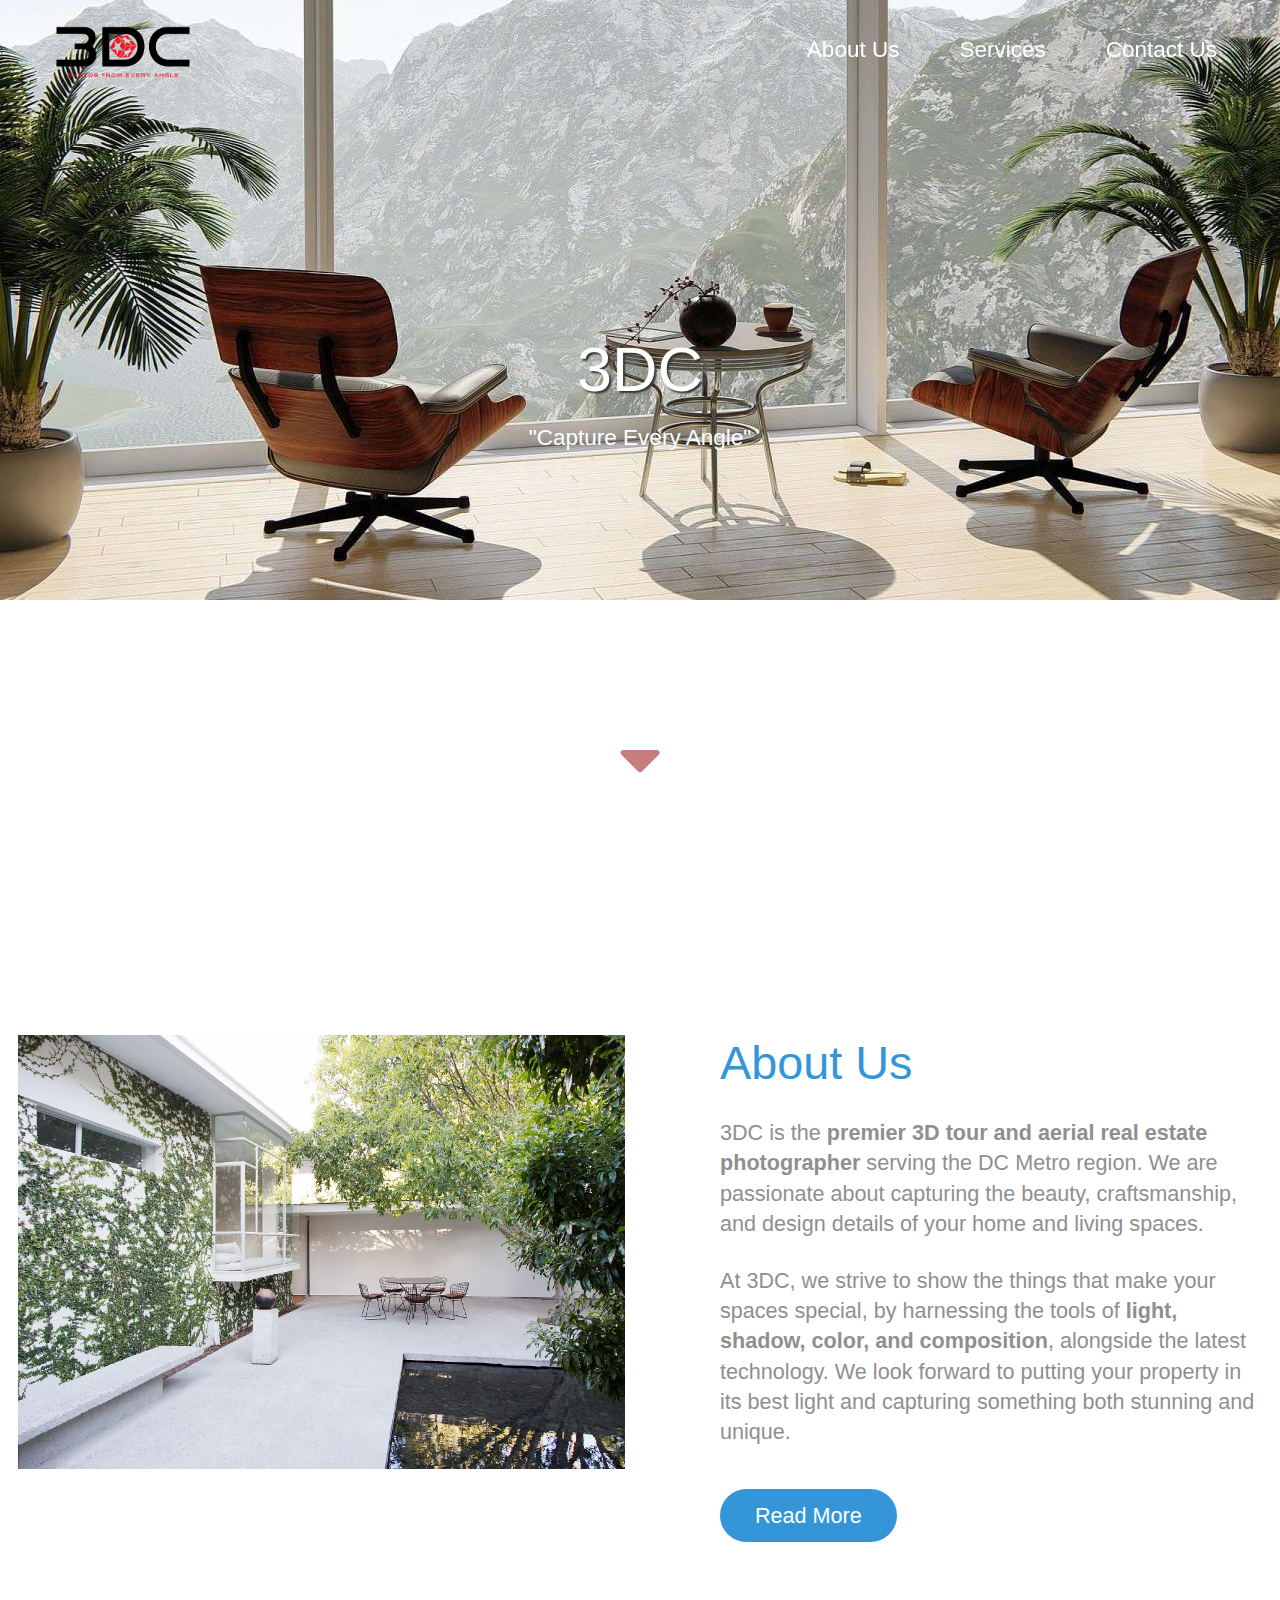
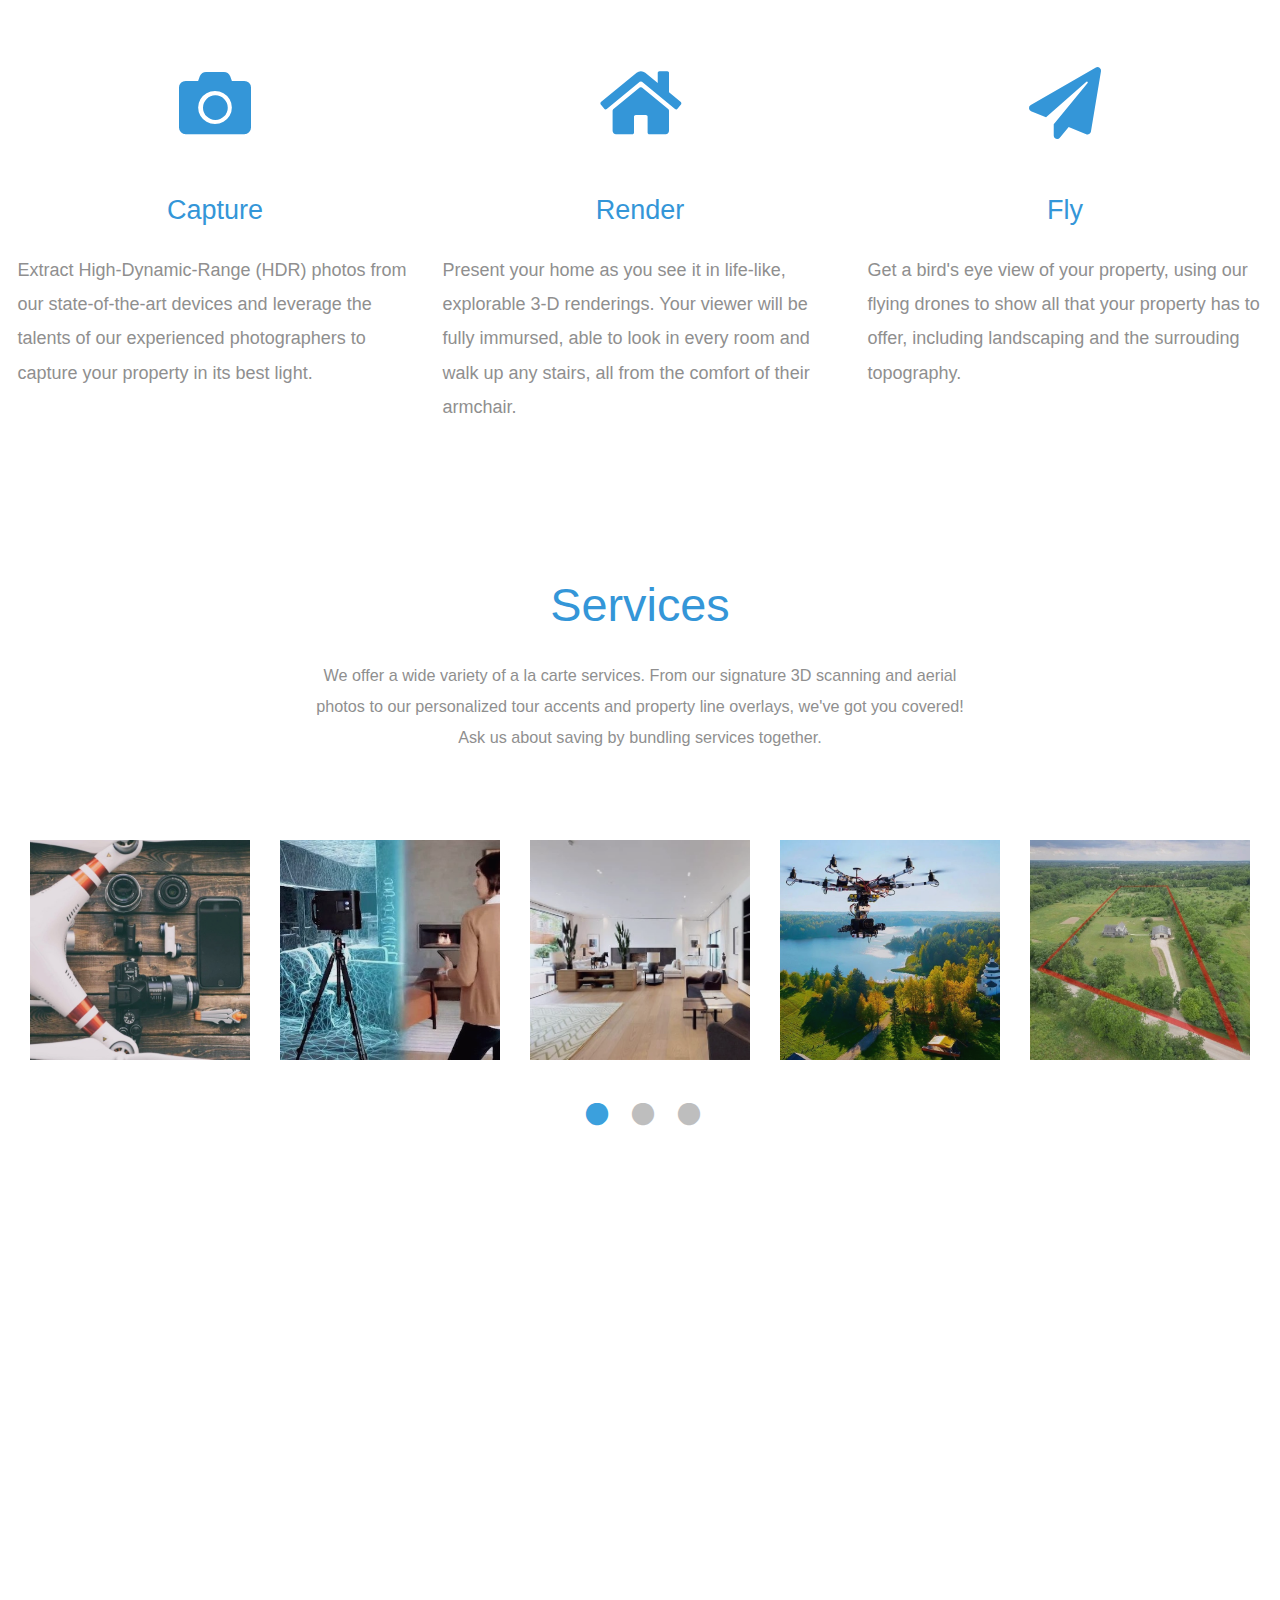
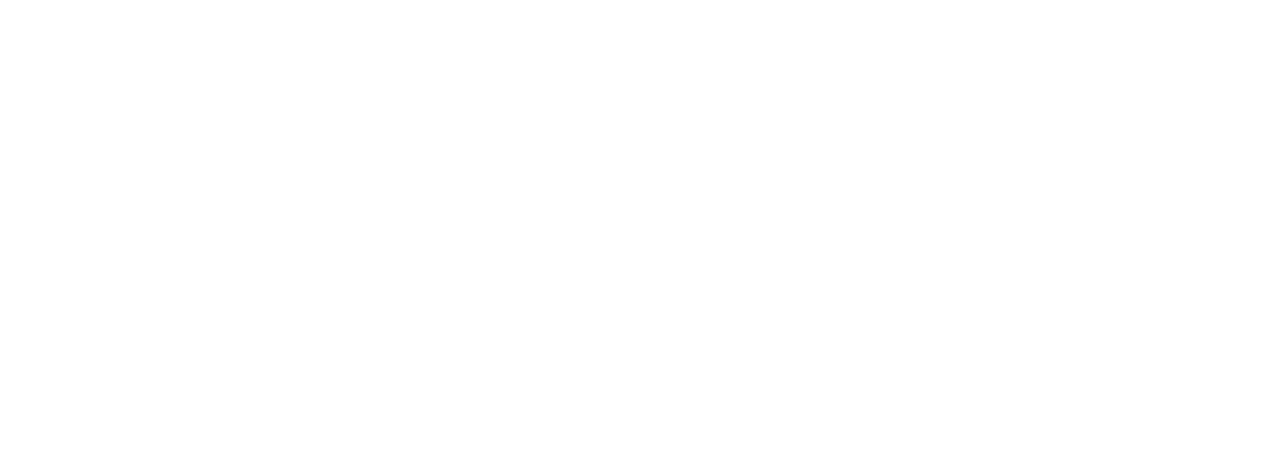
==== commit 3437708d: "logo add in header" ====
--- a/index.html
+++ b/index.html
@@ -1,6 +1,9 @@
 <!DOCTYPE html>
 <html lang="en">
-  <head>
+  <head profile="http://www.3dc.biz">
+  <link rel="icon"
+        type="image/ico"
+        href="img/favicon_io/favicon.ico">
     <meta charset="UTF-8" />
     <meta name="viewport" content="width=device-width, initial-scale=1.0" />
     <meta http-equiv="X-UA-Compatible" content="ie=edge" />
@@ -23,7 +26,9 @@
       <nav class="navbar navbar-expand-md tm-navbar" id="tmNav">
         <div class="container">
           <div class="tm-next">
-              <a href="#hero" class="navbar-brand">[insert logo]</a>
+              <a href="#hero" class="navbar-brand">
+                <img src="img/favicon_io/apple-touch-icon2.png" alt="Image" />
+              </a>
           </div>
 
           <button class="navbar-toggler" type="button" data-toggle="collapse" data-target="#navbarSupportedContent" aria-controls="navbarSupportedContent" aria-expanded="false" aria-label="Toggle navigation">
@@ -117,7 +122,7 @@
           <div class="text-center col-12">
               <h2 class="tm-text-primary tm-section-title mb-4">Services</h2>
               <p class="mx-auto tm-work-description">
-                We offer a wide variety of a la carte services. From our signature 3D scanning and aerial photos to our personalized tour accents and property line overlays, we've got you covered! Ask us about saving by bundling services together. 
+                We offer a wide variety of a la carte services. From our signature 3D scanning and aerial photos to our personalized tour accents and property line overlays, we've got you covered! Ask us about saving by bundling services together.
               </p>
           </div>
         </div>
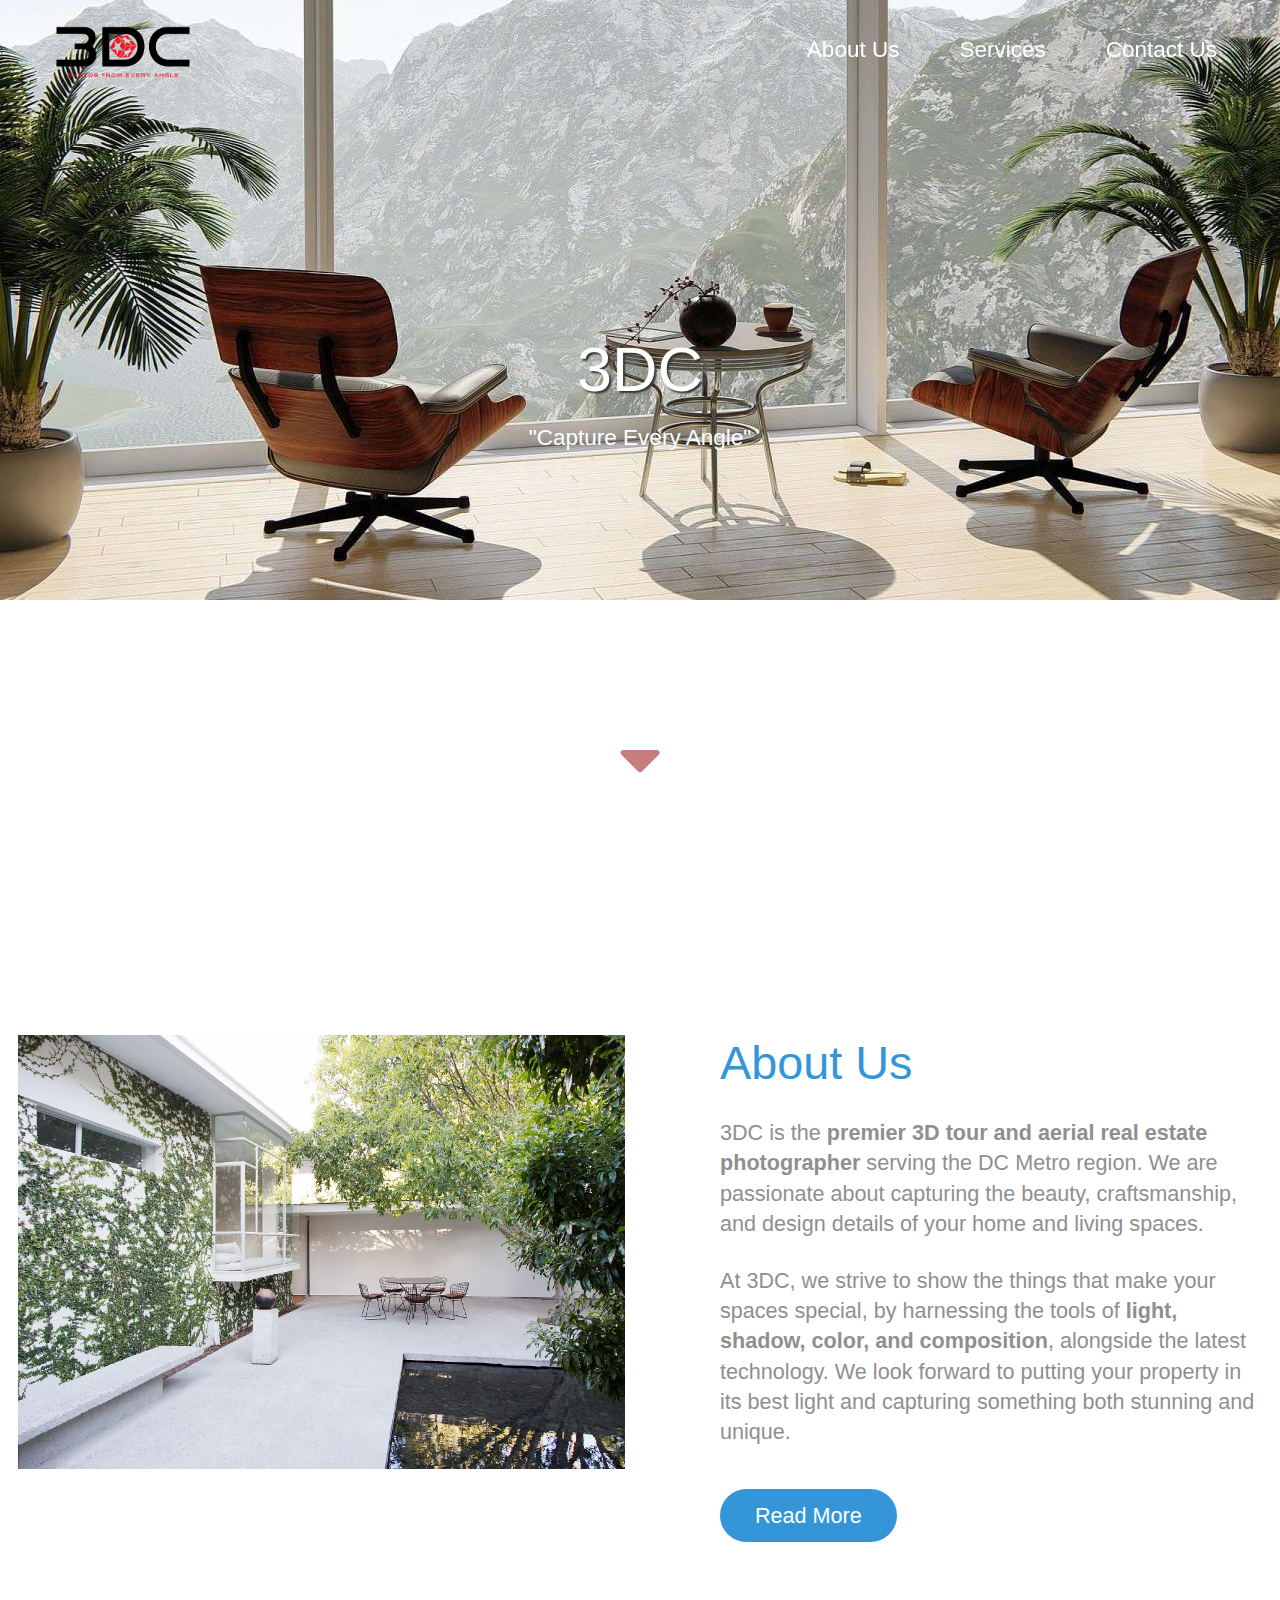
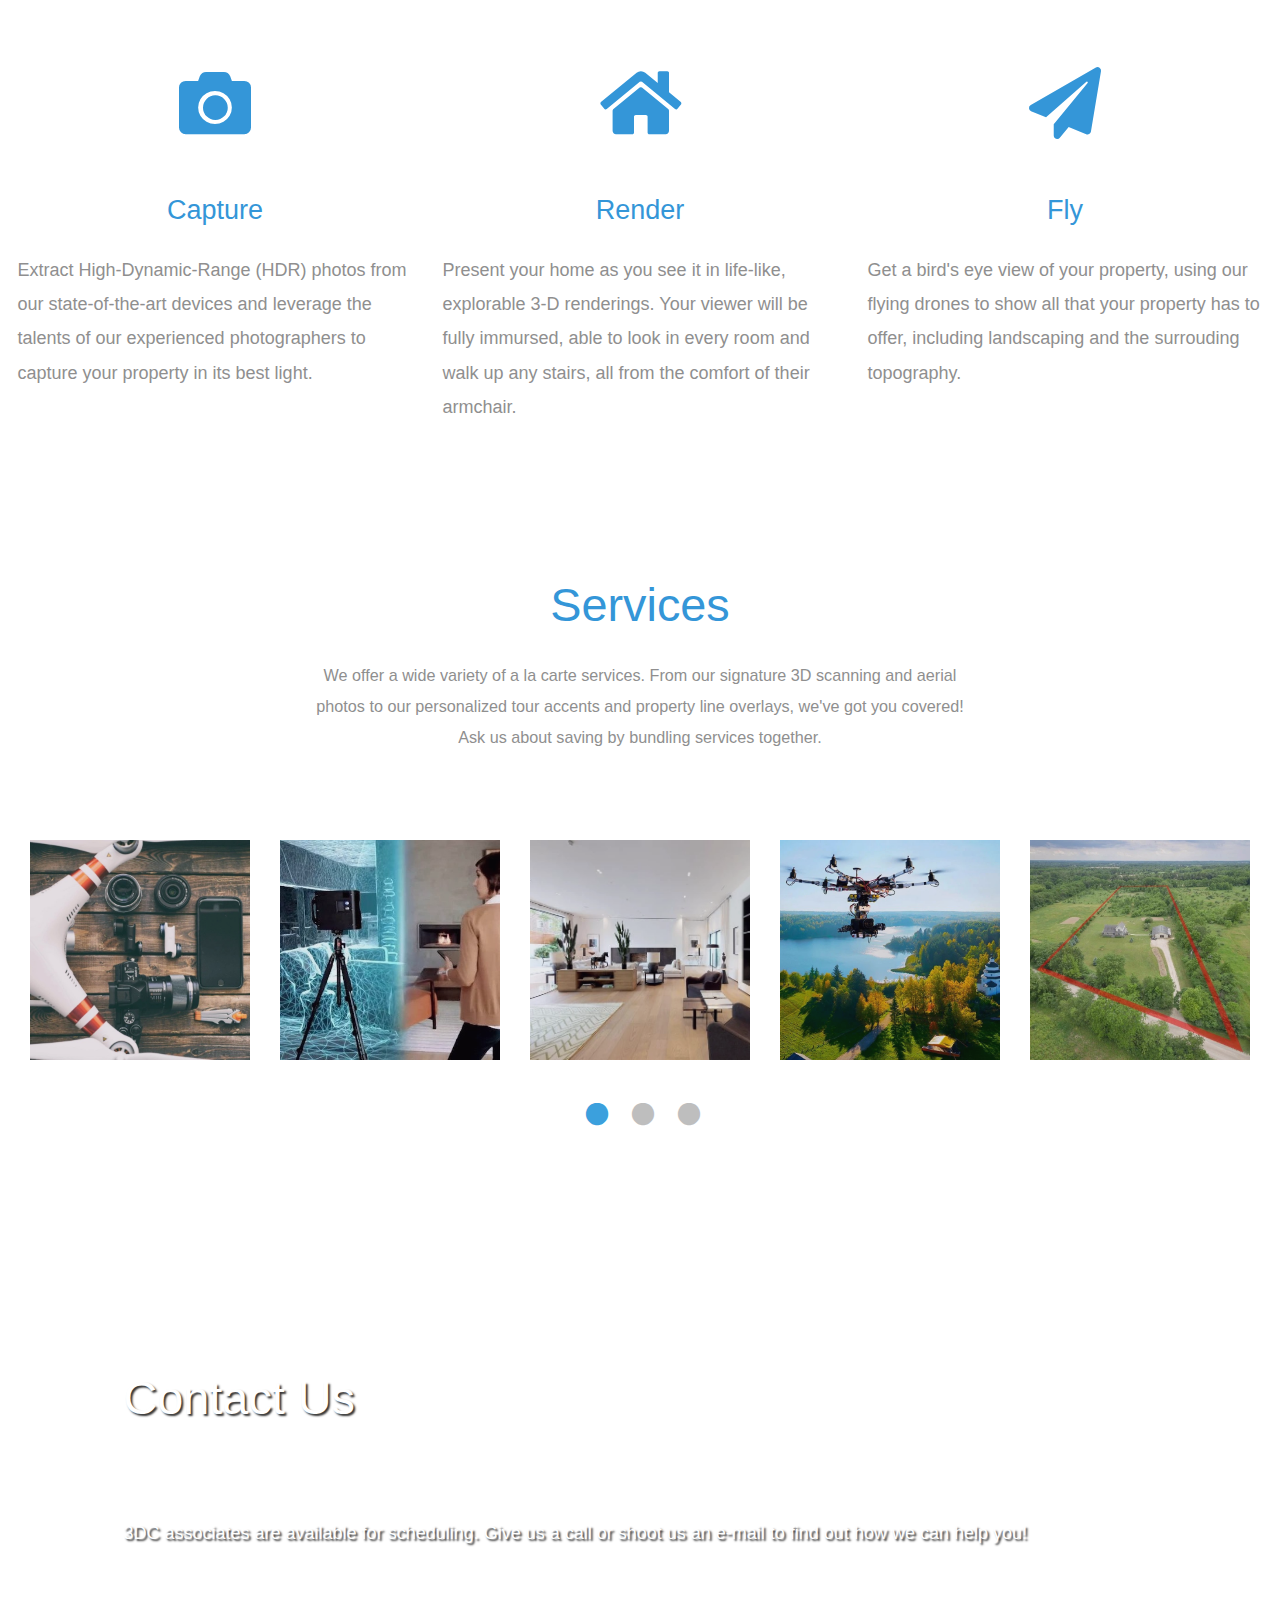
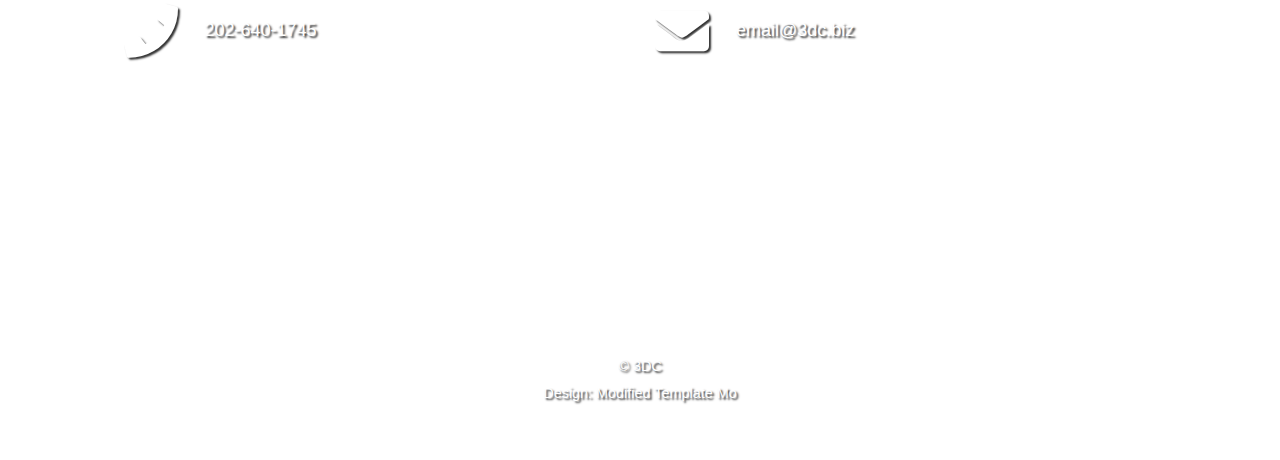
==== commit 2c1bb2d8: "added contingency-shadow class just in casee background image does not load" ====
--- a/index.html
+++ b/index.html
@@ -202,7 +202,7 @@
     </section>
 
     <!-- Contact -->
-    <section id="contact" class="tm-section-pad-top tm-parallax-2">
+    <section id="contact" class="tm-section-pad-top tm-parallax-2 contingency-shadow">
       <div class="container tm-container-contact">
         <div class="row">
             <div class="col-12">
--- a/css/templatemo-style.css
+++ b/css/templatemo-style.css
@@ -177,6 +177,10 @@
 
 .tm-hero-title {
   font-size: 3.5rem;
+  text-shadow: 2px 2px 2px #333;
+}
+
+.contingency-shadow {
   text-shadow: 2px 2px 2px #333;
 }
 
@@ -416,7 +420,7 @@
 
 #contact {
   color: white;
-  background-image: url(../img/glass.jpg);
+  background-image: url(../img/glass2.jpg);
   background-position: center;
   background-repeat: no-repeat;
   min-height: 850px;
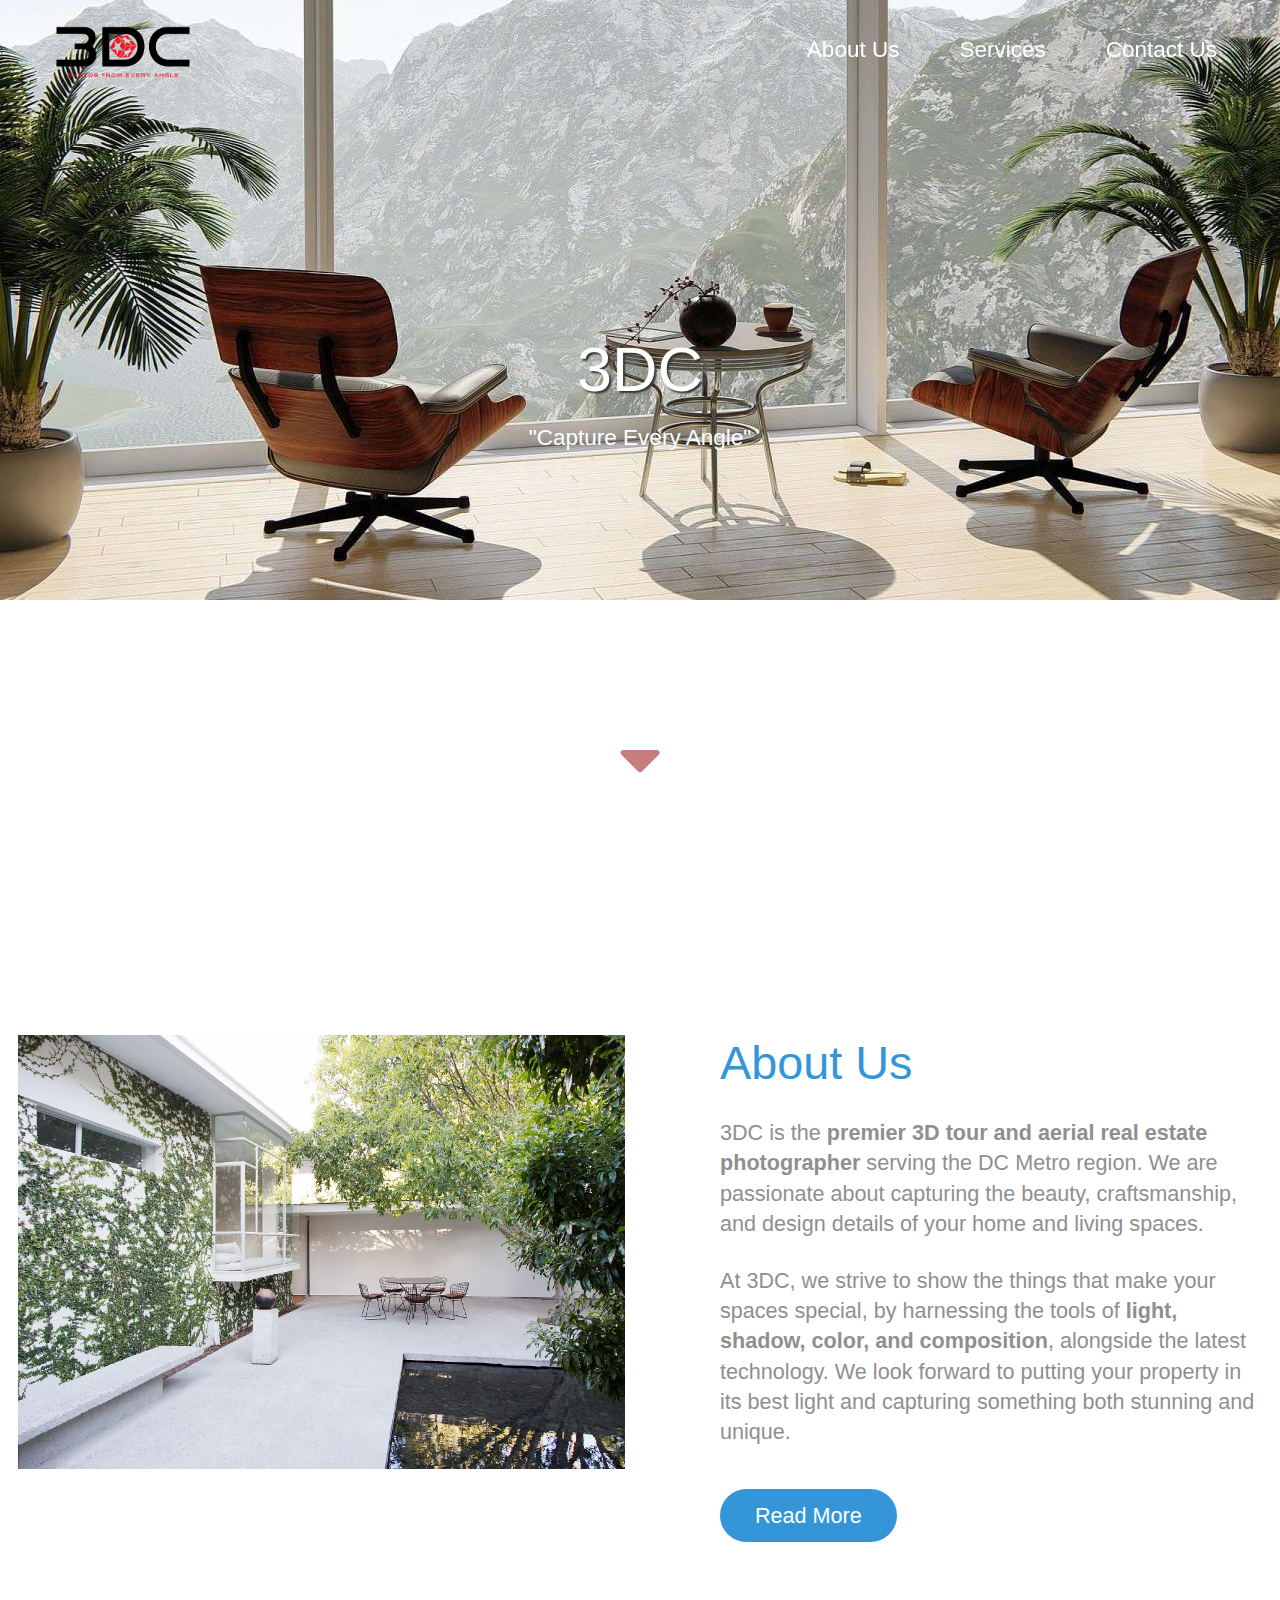
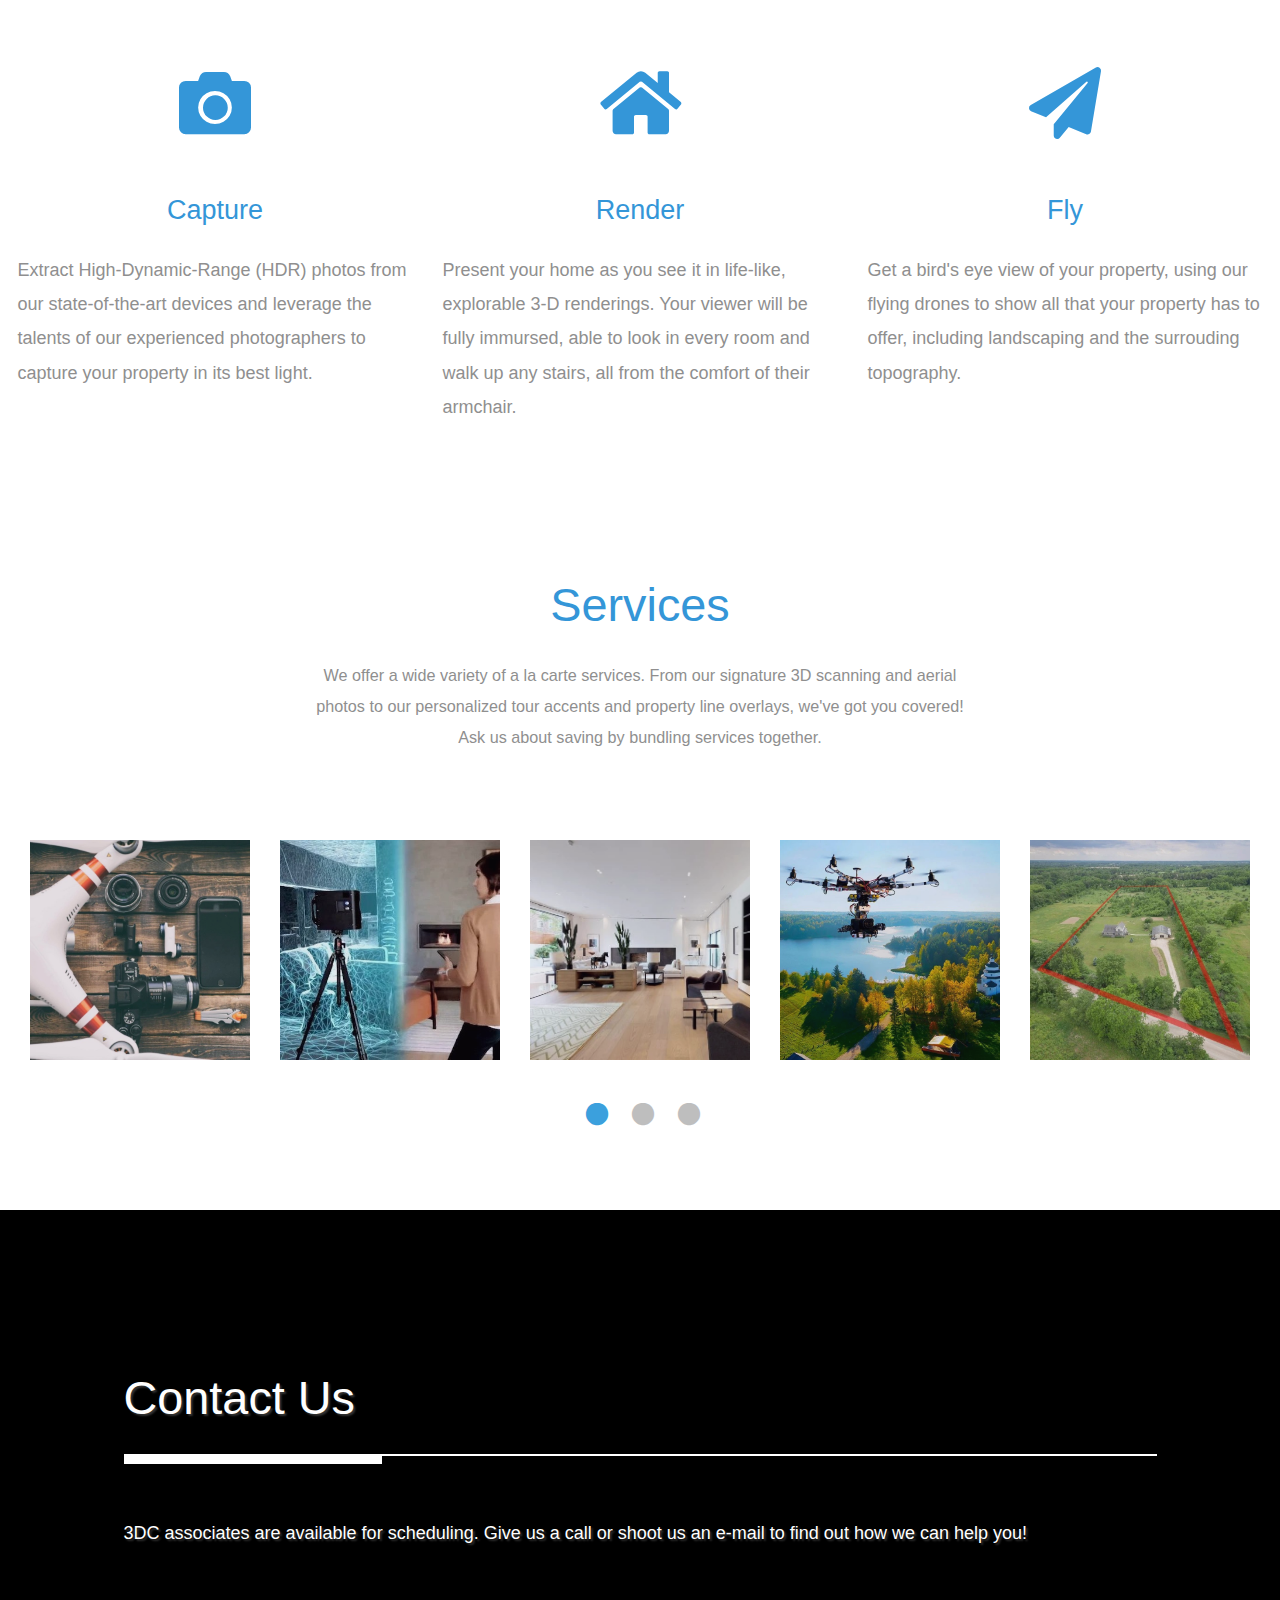
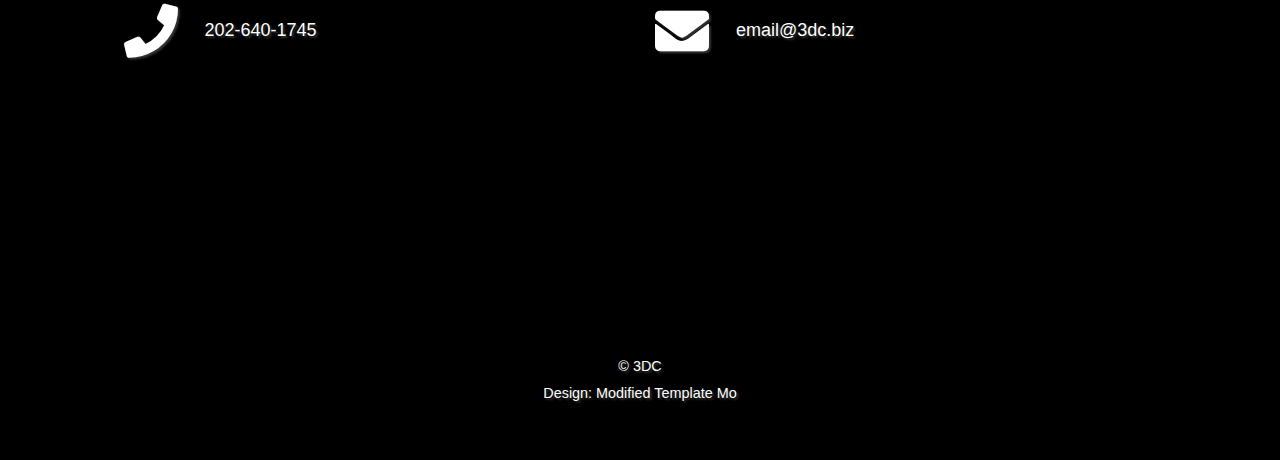
==== commit da5ec29f: "updated dialing number" ====
--- a/index.html
+++ b/index.html
@@ -216,7 +216,7 @@
             </div>
 
             <div class="col-sm-12 col-md-6 d-flex align-items-center tm-contact-item">
-              <a href="tel:0100200340" class="tm-contact-item-link">
+              <a href="tel:2026401745" class="tm-contact-item-link">
                   <i class="fas fa-3x fa-phone mr-4"></i>
                   <span class="mb-0">202-640-1745‬</span>
               </a>
--- a/css/templatemo-style.css
+++ b/css/templatemo-style.css
@@ -421,6 +421,7 @@
 #contact {
   color: white;
   background-image: url(../img/glass2.jpg);
+  background-color: black;
   background-position: center;
   background-repeat: no-repeat;
   min-height: 850px;
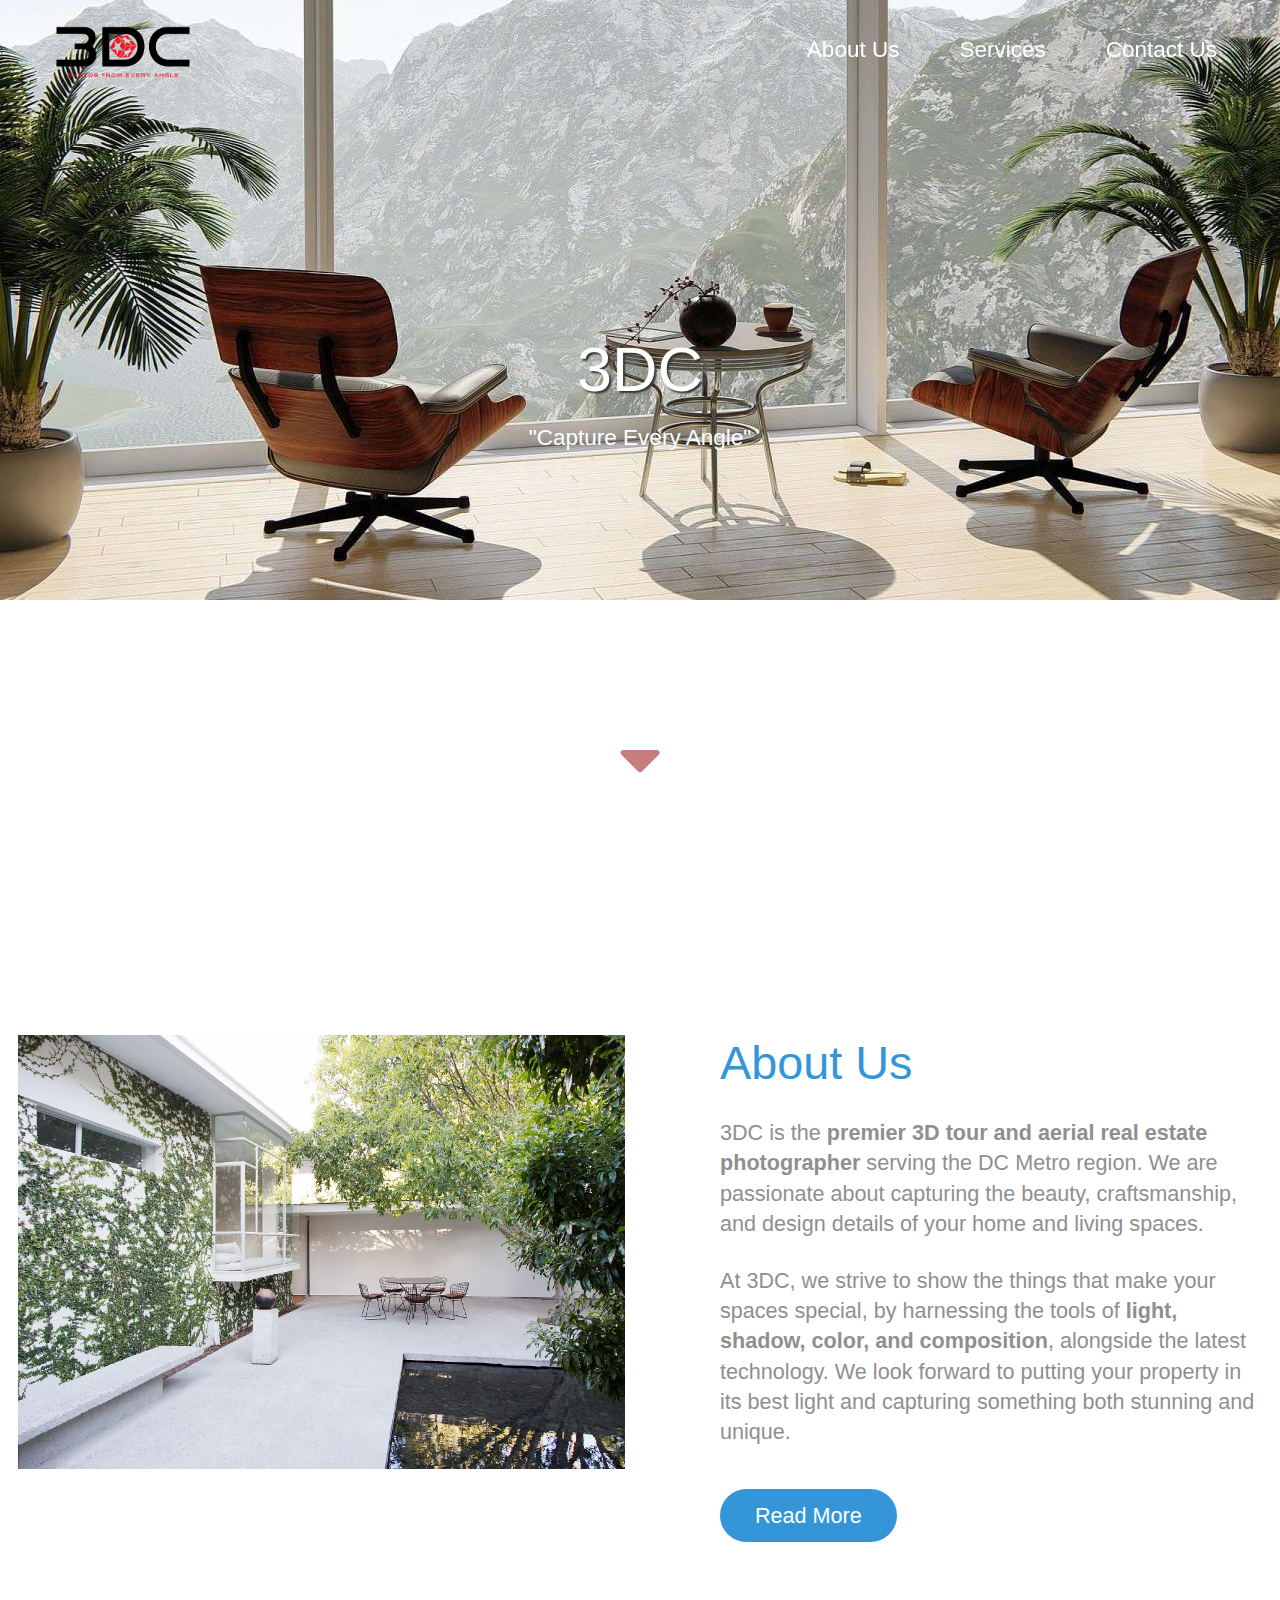
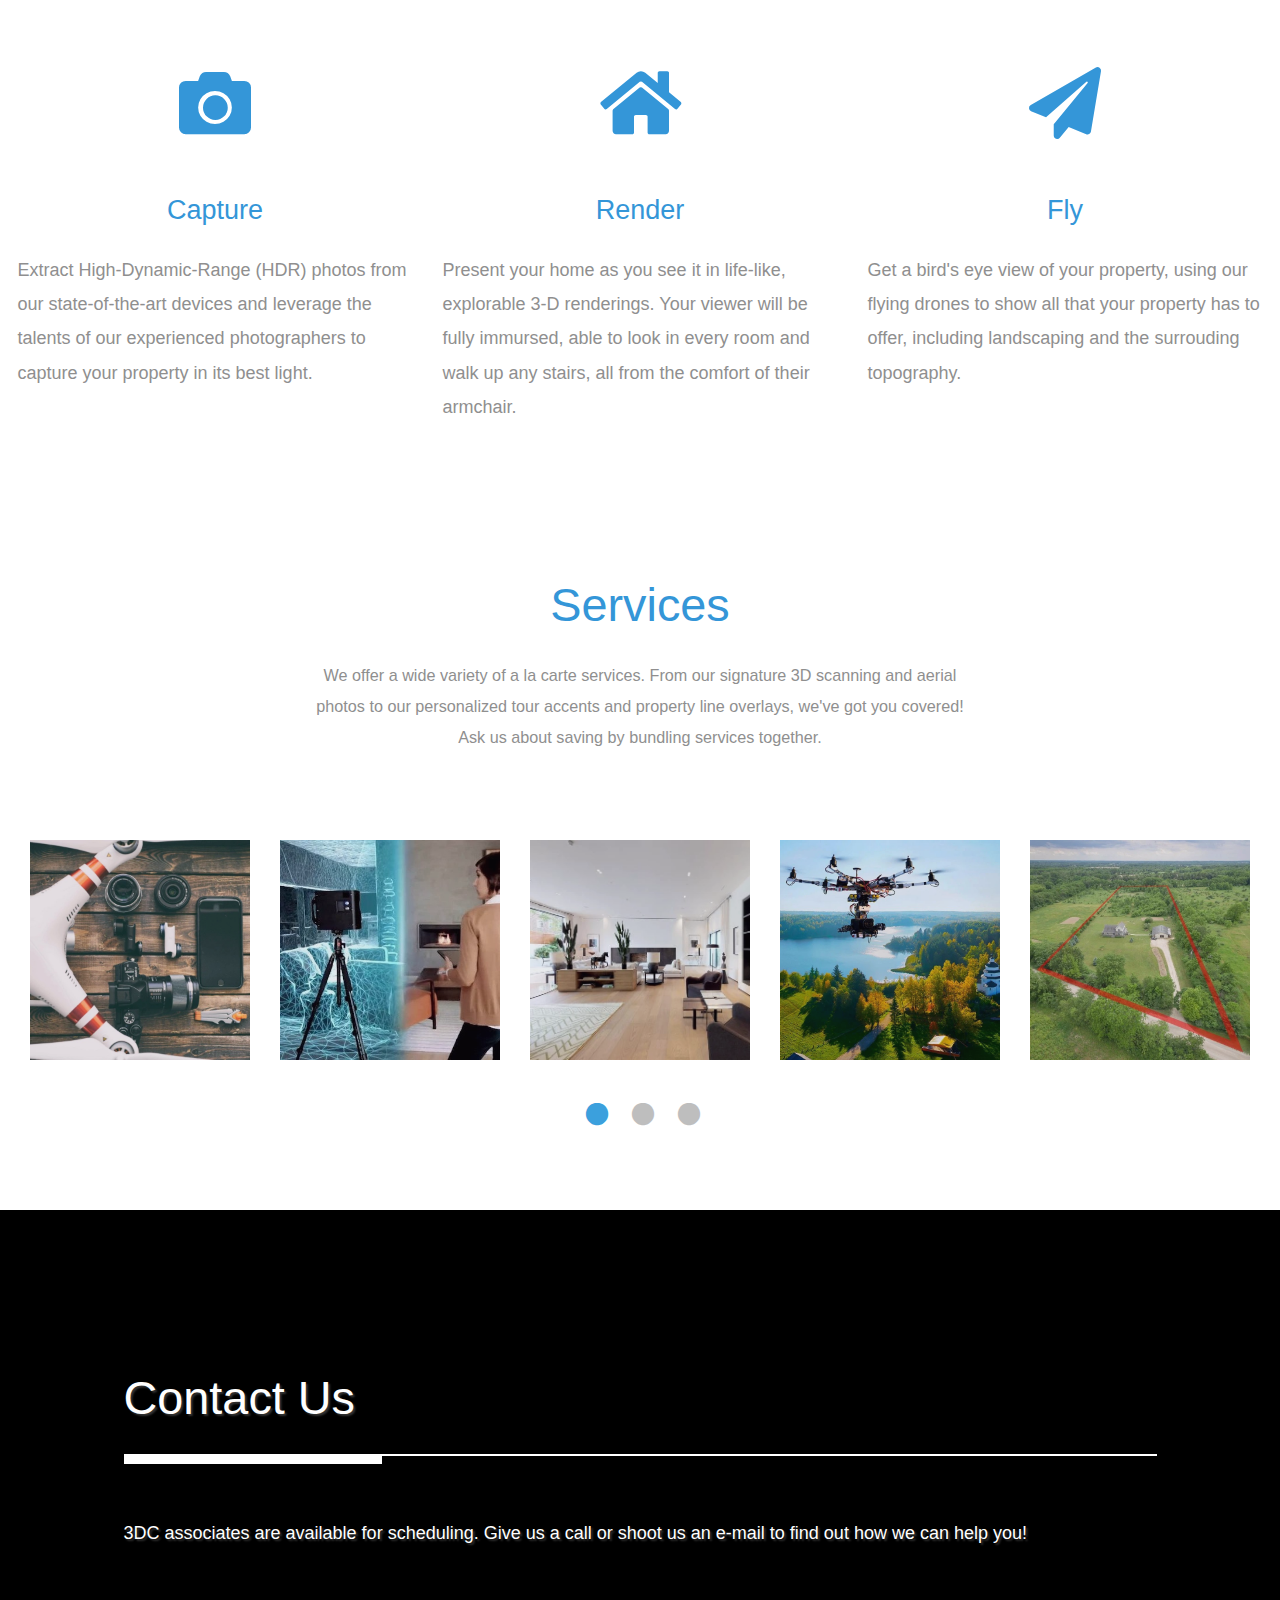
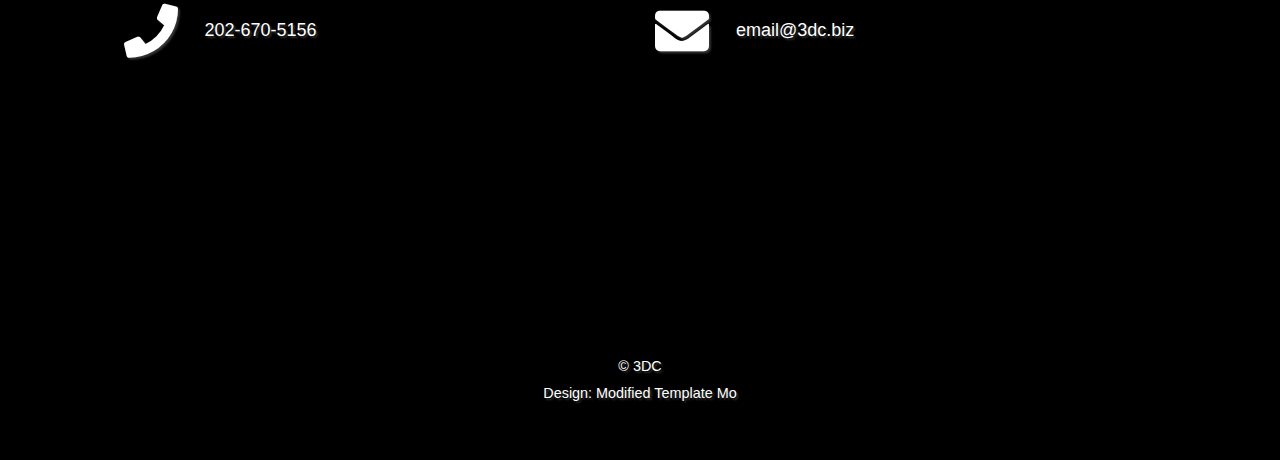
==== commit 68813deb: "phone number changed" ====
--- a/index.html
+++ b/index.html
@@ -216,9 +216,9 @@
             </div>
 
             <div class="col-sm-12 col-md-6 d-flex align-items-center tm-contact-item">
-              <a href="tel:2026401745" class="tm-contact-item-link">
+              <a href="tel:2026705156" class="tm-contact-item-link">
                   <i class="fas fa-3x fa-phone mr-4"></i>
-                  <span class="mb-0">202-640-1745‬</span>
+                  <span class="mb-0">202-670-5156‬</span>
               </a>
             </div>
             <div class="col-sm-12 col-md-6 d-flex align-items-center tm-contact-item">
